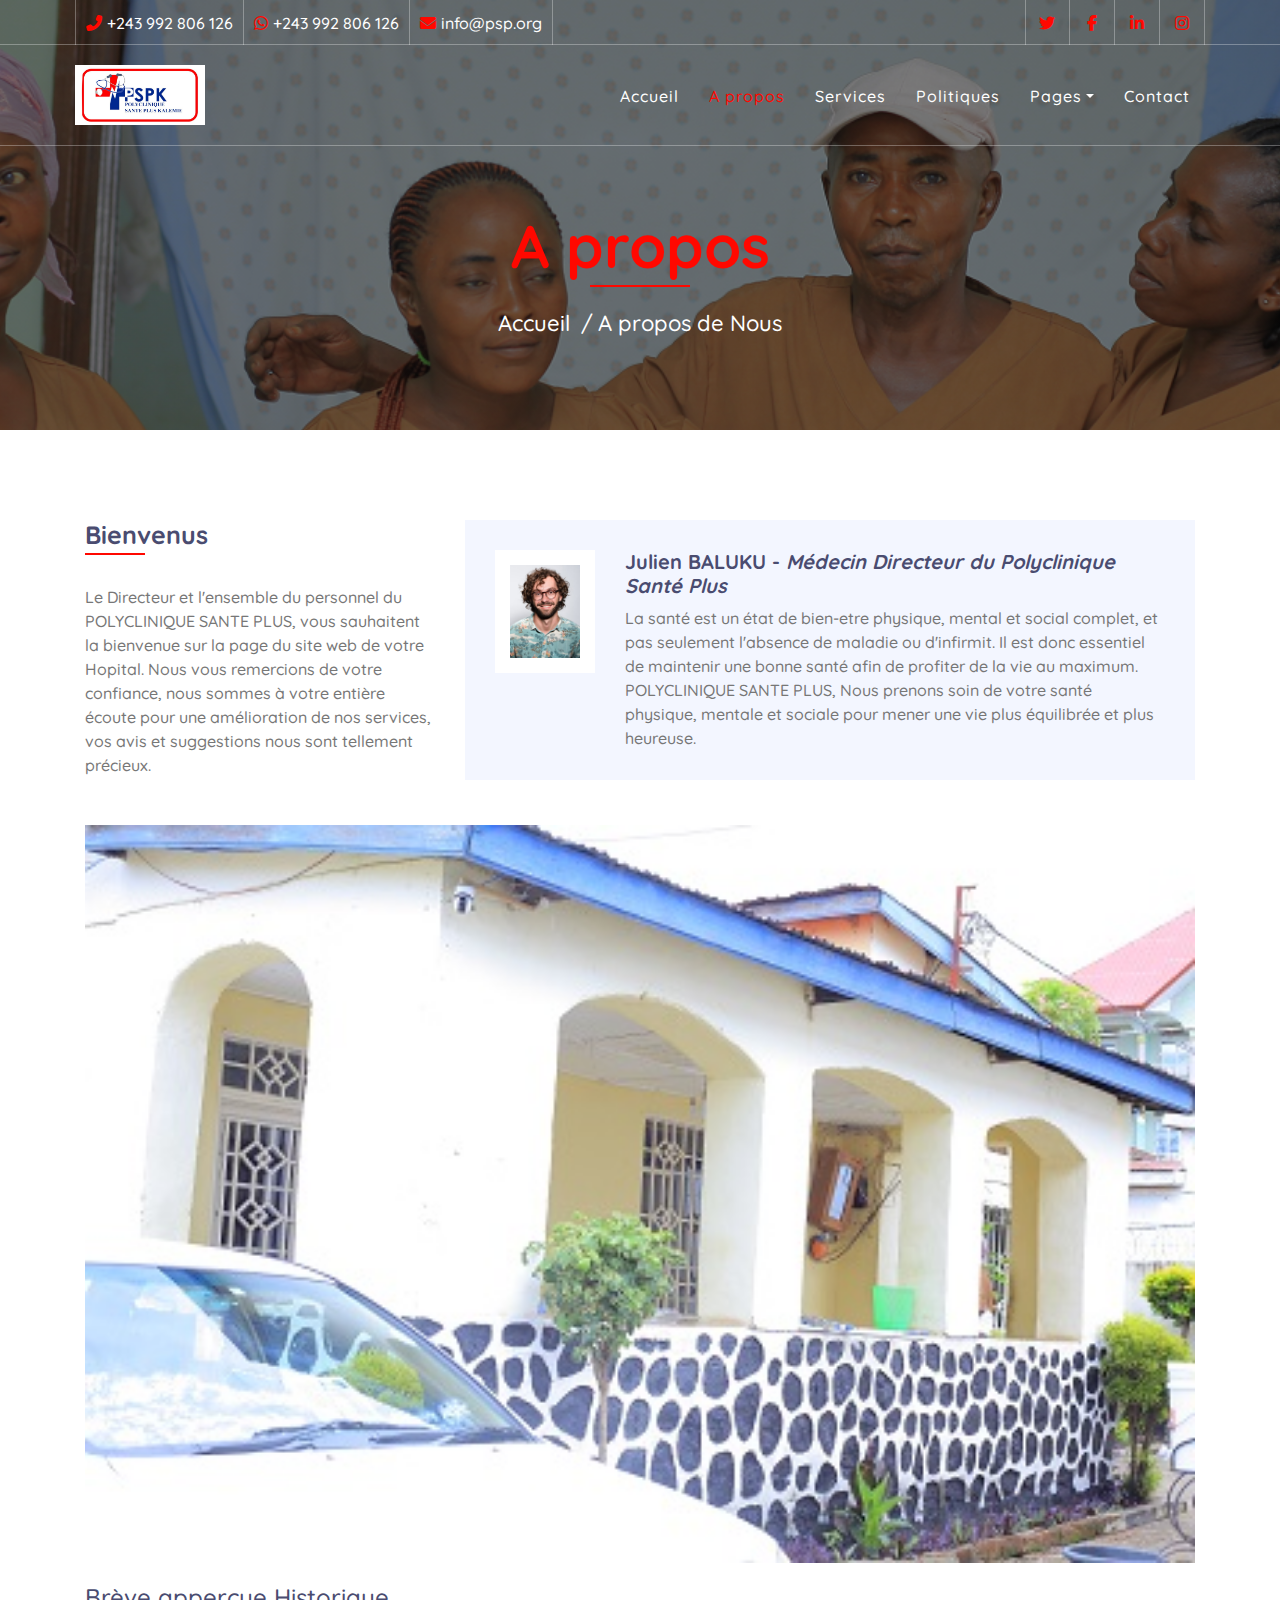
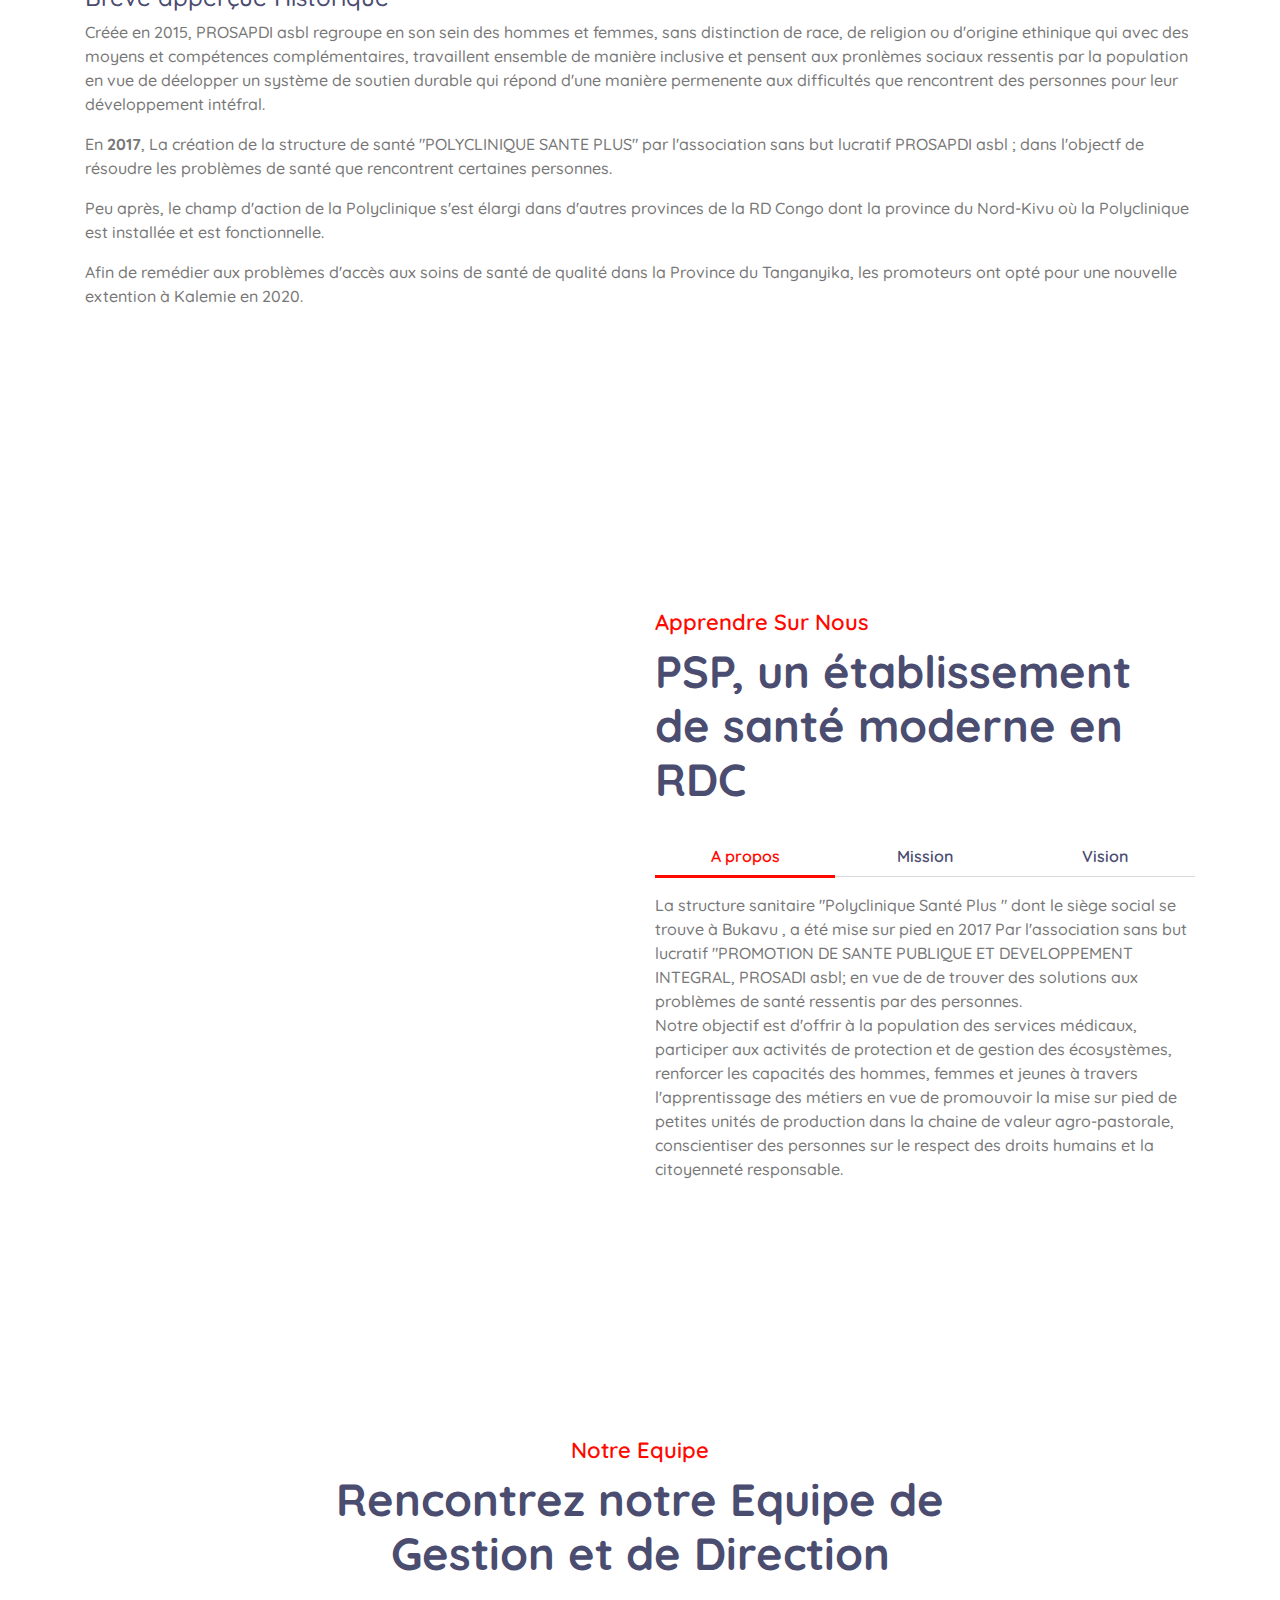
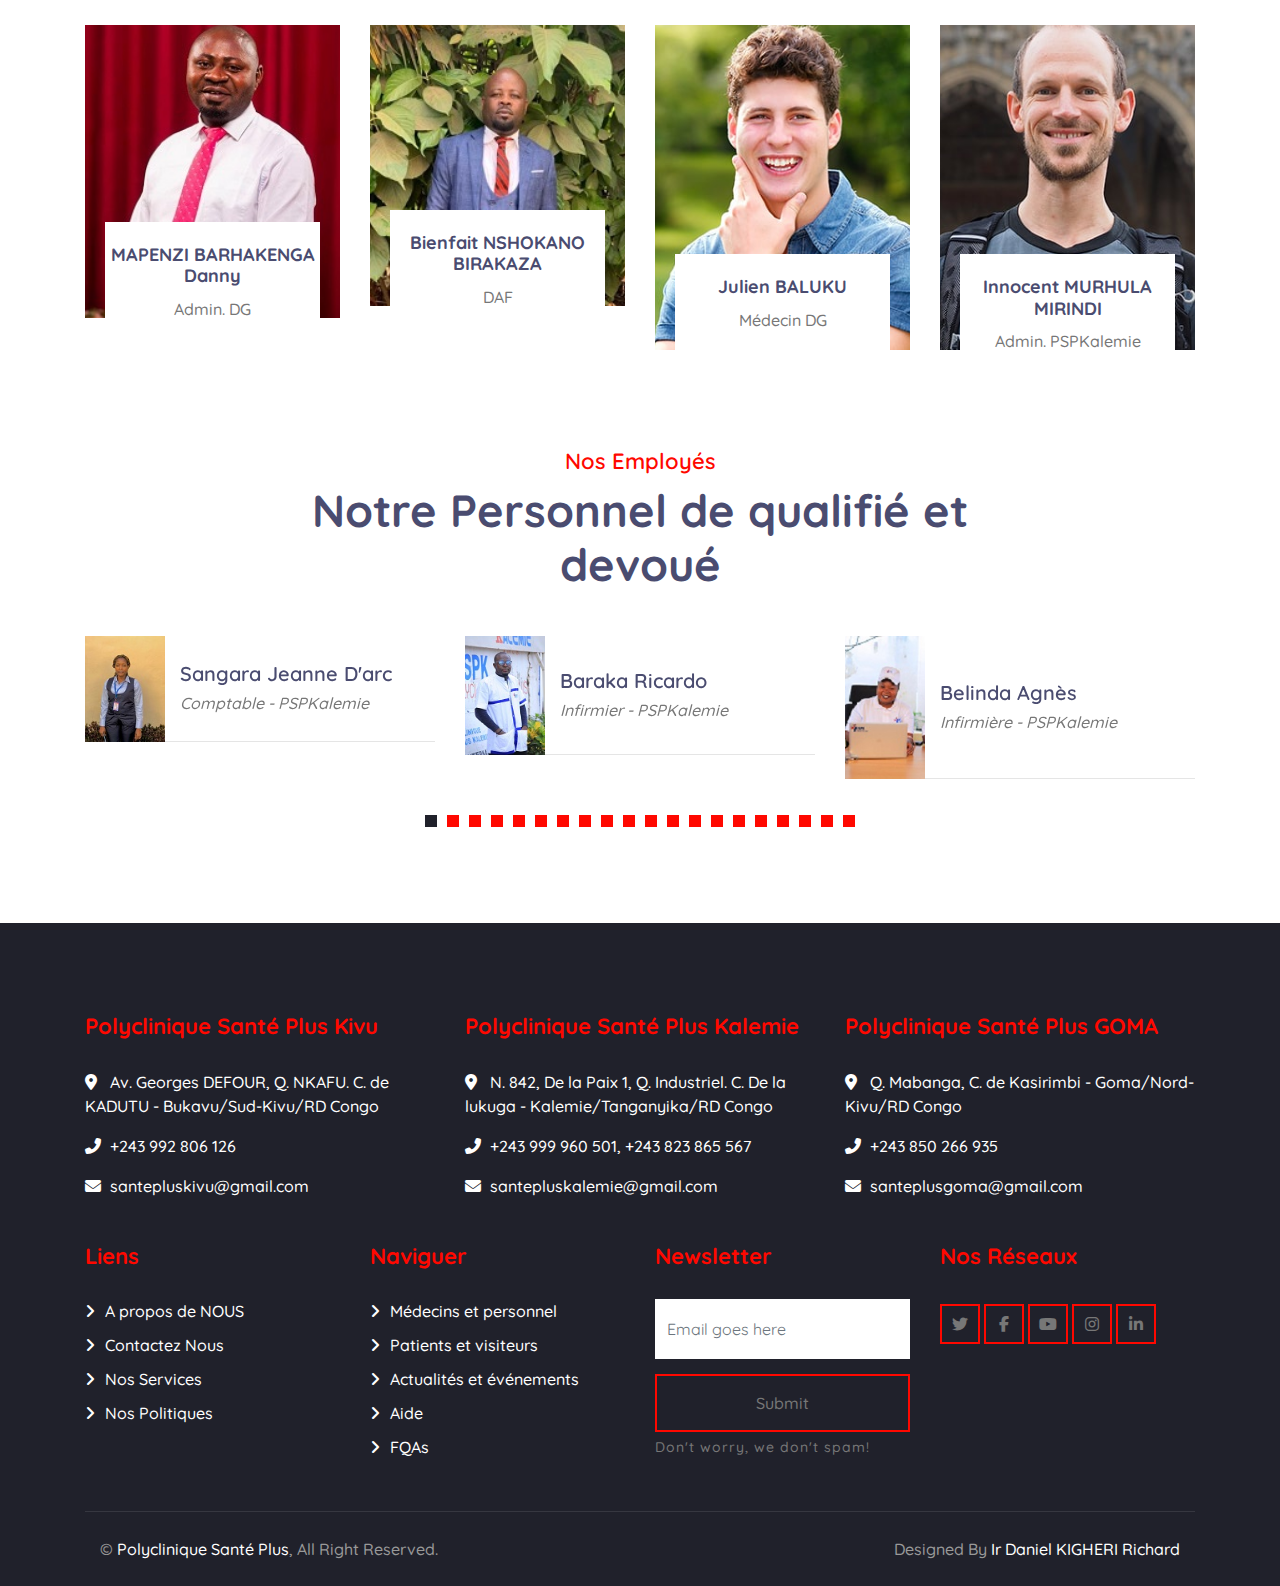
==== about.html @ 29329646 "Add files via upload" ====
<!DOCTYPE html>
<html lang="en">
    <head>
        <meta charset="utf-8">
        <title>Polyclinique Santé Plus</title>
        <meta content="width=device-width, initial-scale=1.0" name="viewport">
        <meta content="Free Website Template" name="keywords">
        <meta content="Free Website Template" name="description">

        <!-- Favicon -->
        <link href="img/logo.jpg" rel="icon">

        <!-- Google Font -->
        <link href="https://fonts.googleapis.com/css2?family=Quicksand:wght@300;400;500;600;700&display=swap" rel="stylesheet">
        
        <!-- CSS Libraries -->
        <link href="https://stackpath.bootstrapcdn.com/bootstrap/4.4.1/css/bootstrap.min.css" rel="stylesheet">
        <link href="https://cdnjs.cloudflare.com/ajax/libs/font-awesome/6.3.0/css/all.min.css" rel="stylesheet">
        <link href="lib/flaticon/font/flaticon.css" rel="stylesheet">
        <link href="lib/animate/animate.min.css" rel="stylesheet">
        <link href="lib/owlcarousel/assets/owl.carousel.min.css" rel="stylesheet">

        <link rel="stylesheet" href="https://unicons.iconscout.com/release/v4.0.0/css/line.css">

        <!-- Template Stylesheet -->
        <link href="css/style.css" rel="stylesheet">
    </head>

    <body>
        <!-- Top Bar Start -->
        <div class="top-bar d-none d-md-block">
            <div class="container-fluid">
                <div class="row">
                    <div class="col-md-8">
                        <div class="top-bar-left">
                            <div class="text">
                                <i class="fa fa-phone-alt"></i>
                                <p>+243 992 806 126</p>
                            </div>
                            <div class="text">
                                <i class="fa-brands fa-whatsapp"></i>
                                <p>+243 992 806 126</p>
                            </div>
                            <div class="text">
                                <i class="fa fa-envelope"></i>
                                <p>info@psp.org</p>
                            </div>
                        </div>
                    </div>
                    <div class="col-md-4">
                        <div class="top-bar-right">
                            <div class="social">
                                <a href=""><i class="fab fa-twitter"></i></a>
                                <a href=""><i class="fab fa-facebook-f"></i></a>
                                <a href=""><i class="fab fa-linkedin-in"></i></a>
                                <a href=""><i class="fab fa-instagram"></i></a>
                            </div>
                        </div>
                    </div>
                </div>
            </div>
        </div>
        <!-- Top Bar End -->

        <!-- Nav Bar Start -->
        <div class="navbar navbar-expand-lg bg-dark navbar-dark">
            <div class="container-fluid">
                <!-- <a href="index.html" class="navbar-brand"><img src="img/logo.jpg" alt="" height="60"> PSP</a> -->
                <a href="index.html" ><img src="img/logo.jpg" alt="" height="60"></a>
                <button type="button" class="navbar-toggler" data-toggle="collapse" data-target="#navbarCollapse">
                    <span class="navbar-toggler-icon"></span>
                </button>

                <div class="collapse navbar-collapse justify-content-between" id="navbarCollapse">
                    <div class="navbar-nav ml-auto">
                        <a href="index.html" class="nav-item nav-link">Accueil</a>
                        <a href="about.html" class="nav-item nav-link active">A propos</a>
                        <a href="service.html" class="nav-item nav-link">Services</a>
                        <a href="politiques.html" class="nav-item nav-link">Politiques</a>
                        <!-- <a href="event.html" class="nav-item nav-link">Events</a>
                        <a href="blog.html" class="nav-item nav-link">Blog</a> -->
                        <div class="nav-item dropdown">
                            <a href="#" class="nav-link dropdown-toggle" data-toggle="dropdown">Pages</a>
                            <div class="dropdown-menu">
                                <a href="rdv.html" class="dropdown-item">Prendre un rendez-vous</a>
                                <a href="gallerie.html" class="dropdown-item">Gallerie</a>
                                <a href="structures.html" class="dropdown-item">Établissements Et Structures Médicales</a>
                                <a href="blog.html" class="dropdown-item">Actualités et Evénements</a>
                                <a href="single.html" class="dropdown-item">Ressources en ligne</a>
                            </div>
                        </div>
                        <a href="contact.html" class="nav-item nav-link">Contact</a>
                    </div>
                </div>
            </div>
        </div>
        <!-- Nav Bar End -->
        
        
        <!-- Page Header Start -->
        <div class="page-header">
            <div class="container">
                <div class="row">
                    <div class="col-12">
                        <h2>A propos</h2>
                    </div>
                    <div class="col-12">
                        <a href="">Accueil</a>
                        <a href="">A propos de Nous</a>
                    </div>
                    
                </div>
            </div>
        </div>
        <!-- Page Header End -->


        <div class="single">
            <div class="container">
                <div class="row">

                    <div class="col-lg-4">
                        <div class="sidebar">
                            <div class="sidebar-widget">
                                <h2 class="widget-title">Bienvenus</h2>
                                <div class="text-widget">
                                    <p>
                                        Le Directeur et l'ensemble du personnel du POLYCLINIQUE SANTE PLUS, vous sauhaitent la bienvenue sur la 
                                        page du site web de votre Hopital. Nous vous remercions de votre confiance, nous sommes à votre entière 
                                        écoute pour une amélioration de nos services, vos avis et suggestions nous sont tellement précieux. 
                                    </p>
                                </div>
                            </div>
                        </div>
                    </div>


                    <div class="col-lg-8">
                        <div class="single-bio">
                            <div class="single-bio-img">
                                <img src="img/team-1.jpg" />
                            </div>
                            <div class="single-bio-text">
                                <h3>Julien BALUKU - <i>Médecin Directeur du Polyclinique Santé Plus</i></h3>
                                <p>
                                    La santé est un état de bien-etre physique, mental et social complet, et pas seulement l'absence de maladie 
                                    ou d'infirmit. Il est donc essentiel de maintenir une bonne santé afin de profiter de la vie au maximum. 
                                    POLYCLINIQUE SANTE PLUS, Nous prenons soin de votre santé physique, mentale et sociale pour mener une 
                                    vie plus équilibrée et plus heureuse.
                                </p>
                            </div>
                        </div>
                    </div>



                    <div class="col-lg-12">
                        <div class="single-content">
                            <img src="img/index/about-1.jpg" />
                            <h4>Brève apperçue Historique</h4>
                            <p>
                                Créée en 2015, PROSAPDI asbl regroupe en son sein des hommes et femmes, sans distinction de race, de 
                                religion ou d'origine ethinique qui avec des moyens et compétences complémentaires, travaillent ensemble de manière
                                inclusive et pensent aux pronlèmes sociaux ressentis par la population en vue de déelopper un système de soutien durable 
                                qui répond d'une manière permenente aux difficultés que rencontrent des personnes pour leur développement intéfral. 
                            </p>
                            <p>
                                En <strong>2017</strong>, La création de la structure de santé "POLYCLINIQUE SANTE PLUS" par l'association sans 
                                but lucratif PROSAPDI asbl ; dans l'objectf de résoudre les problèmes de santé que rencontrent certaines personnes.  
                            </p>
                            <p>
                                Peu après, le champ d'action de la Polyclinique s'est élargi dans d'autres provinces de la RD Congo  dont la 
                                province du Nord-Kivu où la Polyclinique est installée et est fonctionnelle.
                            </p>
                            <p>
                                Afin de remédier aux problèmes d'accès aux soins de santé de qualité dans la Province du Tanganyika, les promoteurs
                                ont opté pour une nouvelle extention à Kalemie en 2020.
                            </p>
                        </div>

                    </div>
                        
                        
                    

                    
                </div>
            </div>
        </div>
        

        <!-- About Start -->
        <div class="about">
            <div class="container">
                <div class="row align-items-center">
                    <div class="col-lg-6">
                        <div class="about-img" data-parallax="scroll" data-image-src="img/index/about.JPG"></div>
                    </div>
                    <div class="col-lg-6">
                        <div class="section-header">
                            <p>Apprendre sur Nous</p>
                            <h2>PSP, un établissement de santé moderne en RDC</h2>
                        </div>
                        <div class="about-tab">
                            <ul class="nav nav-pills nav-justified">
                                <li class="nav-item">
                                    <a class="nav-link active" data-toggle="pill" href="#tab-content-1">A propos</a>
                                </li>
                                <li class="nav-item">
                                    <a class="nav-link" data-toggle="pill" href="#tab-content-2">Mission</a>
                                </li>
                                <li class="nav-item">
                                    <a class="nav-link" data-toggle="pill" href="#tab-content-3">Vision</a>
                                </li>
                            </ul>

                            <div class="tab-content">
                                <div id="tab-content-1" class="container tab-pane active">
                                    La structure sanitaire "Polyclinique Santé Plus " dont le siège social se trouve à Bukavu , a été mise sur pied en 2017 Par 
                                    l'association sans but lucratif "PROMOTION DE SANTE PUBLIQUE ET DEVELOPPEMENT INTEGRAL, PROSADI asbl; 
                                    en vue de de trouver des solutions aux problèmes de santé ressentis par des personnes.
                                    <br>
                                    Notre objectif est d'offrir à la population des services médicaux, participer aux activités de protection et de gestion des écosystèmes, 
                                    renforcer les capacités des hommes, femmes et jeunes à travers l'apprentissage des métiers en vue de 
                                    promouvoir la mise sur pied de petites unités de production dans la chaine de valeur agro-pastorale, 
                                    conscientiser des personnes sur le respect des droits humains et la citoyenneté responsable.
                                </div>
                                <div id="tab-content-2" class="container tab-pane fade">
                                    Notre mission est de fournir des soins de santé de qualité aux patients et à leurs familles, 
                                    tout en fournissant également des services aux communautés dans lesquelles nous opérons.
                                </div>
                                <div id="tab-content-3" class="container tab-pane fade">
                                    Notre vision est de créer un hôpital qui offre des soins de qualité à tous les patients, quelle que soit leur origine sociale, 
                                    avec des médecins et du personnel qui sont formés pour fournir des soins personnalisés et des services de santé de qualité.
                                </div>
                            </div>
                        </div>
                    </div>
                </div>
            </div>
        </div>
        <!-- About End -->
        
        
        <!-- Facts Start -->
        
        <!-- Facts End -->


        <!-- Team Start -->
        <div class="team">
            <div class="container">
                <div class="section-header text-center">
                    <p>Notre Equipe</p>
                    <h2>Rencontrez notre Equipe de Gestion et de Direction</h2>
                </div>
                <div class="row">
                    <div class="col-lg-3 col-md-6">
                        <div class="team-item">
                            <div class="team-img">
                                <img src="img/Personnels/2/Danny.jpg" alt="Team Image">
                            </div>
                            <div class="team-text">
                                <h2>MAPENZI BARHAKENGA Danny</h2>
                                <p>Admin. DG</p>
                                <div class="team-social">
                                    <a href=""><i class="fab fa-twitter"></i></a>
                                    <a href=""><i class="fab fa-facebook-f"></i></a>
                                    <a href=""><i class="fab fa-linkedin-in"></i></a>
                                    <a href=""><i class="fab fa-instagram"></i></a>
                                </div>
                            </div>
                        </div>
                    </div>
                    <div class="col-lg-3 col-md-6">
                        <div class="team-item">
                            <div class="team-img">
                                <img src="img/Personnels/2/Bienfait.jpg" alt="Team Image">
                            </div>
                            <div class="team-text">
                                <h2>Bienfait NSHOKANO BIRAKAZA</h2>
                                <p>DAF</p>
                                <div class="team-social">
                                    <a href=""><i class="fab fa-twitter"></i></a>
                                    <a href=""><i class="fab fa-facebook-f"></i></a>
                                    <a href=""><i class="fab fa-linkedin-in"></i></a>
                                    <a href=""><i class="fab fa-instagram"></i></a>
                                </div>
                            </div>
                        </div>
                    </div>
                    <div class="col-lg-3 col-md-6">
                        <div class="team-item">
                            <div class="team-img">
                                <img src="img/team-3.jpg" alt="Team Image">
                            </div>
                            <div class="team-text">
                                <h2>Julien BALUKU</h2>
                                <p>Médecin DG</p>
                                <div class="team-social">
                                    <a href=""><i class="fab fa-twitter"></i></a>
                                    <a href=""><i class="fab fa-facebook-f"></i></a>
                                    <a href=""><i class="fab fa-linkedin-in"></i></a>
                                    <a href=""><i class="fab fa-instagram"></i></a>
                                </div>
                            </div>
                        </div>
                    </div>
                    <div class="col-lg-3 col-md-6">
                        <div class="team-item">
                            <div class="team-img">
                                <img src="img/team-4.jpg" alt="Team Image">
                            </div>
                            <div class="team-text">
                                <h2>Innocent MURHULA MIRINDI</h2>
                                <p>Admin. PSPKalemie</p>
                                <div class="team-social">
                                    <a href=""><i class="fab fa-twitter"></i></a>
                                    <a href=""><i class="fab fa-facebook-f"></i></a>
                                    <a href=""><i class="fab fa-linkedin-in"></i></a>
                                    <a href=""><i class="fab fa-instagram"></i></a>
                                </div>
                            </div>
                        </div>
                    </div>
                </div>
            </div>
        </div>
        <!-- Team End -->


        <!-- Testimonial Start -->
        <div class="testimonial">
            <div class="container">
                <div class="section-header text-center">
                    <p>Nos employés</p>
                    <h2>Notre Personnel de qualifié et devoué</h2>
                </div>
                <div class="owl-carousel testimonials-carousel">
                    <div class="testimonial-item">
                        <div class="testimonial-profile">
                            <img src="img/Personnels/2/Baraka.jpg" alt="Image">
                            <div class="testimonial-name">
                                <h3>Baraka Ricardo</h3>
                                <p>Infirmier - PSPKalemie</p>
                            </div>
                        </div>
                    </div>
                    <div class="testimonial-item">
                        <div class="testimonial-profile">
                            <img src="img/Personnels/2/Belinda 2.jpg" alt="Image">
                            <div class="testimonial-name">
                                <h3>Belinda Agnès</h3>
                                <p>Infirmière - PSPKalemie</p>
                            </div>
                        </div>
                    </div>
                    <!-- <div class="testimonial-item">
                        <div class="testimonial-profile">
                            <img src="img/Personnels/2/Danny.jpg" alt="Image">
                            <div class="testimonial-name">
                                <h3></h3>
                                <p></p>
                            </div>
                        </div>
                    </div> -->
                    <div class="testimonial-item">
                        <div class="testimonial-profile">
                            <img src="img/Personnels/2/Diane.jpg" alt="Image">
                            <div class="testimonial-name">
                                <h3>Diane Lubusa</h3>
                                <p>INfirmière - PSPKalemie</p>
                            </div>
                        </div>
                    </div>
                    <div class="testimonial-item">
                        <div class="testimonial-profile">
                            <img src="img/Personnels/2/Dr Isaac.jpg" alt="Image">
                            <div class="testimonial-name">
                                <h3>Dr Isaac Yogo</h3>
                                <p>Médecin Dentiste - PSPKalemie</p>
                            </div>
                        </div>
                    </div>
                    <div class="testimonial-item">
                        <div class="testimonial-profile">
                            <img src="img/Personnels/2/Dr Ramazani.jpg" alt="Image">
                            <div class="testimonial-name">
                                <h3>Dr Ramazani Katabe Norbert</h3>
                                <p>Médecin</p>
                            </div>
                        </div>
                    </div>
                    <div class="testimonial-item">
                        <div class="testimonial-profile">
                            <img src="img/Personnels/2/Dr Tuungane.jpg" alt="Image">
                            <div class="testimonial-name">
                                <h3>Dr Tuungane Mabikane Christian</h3>
                                <p>Médecin</p>
                            </div>
                        </div>
                    </div>
                    <div class="testimonial-item">
                        <div class="testimonial-profile">
                            <img src="img/Personnels/2/Furaha.jpg" alt="Image">
                            <div class="testimonial-name">
                                <h3>Furaha Ngabo</h3>
                                <p>Laboratin - PSPKalemie</p>
                            </div>
                        </div>
                    </div>
                    <div class="testimonial-item">
                        <div class="testimonial-profile">
                            <img src="img/Personnels/2/Hervé.jpg" alt="Image">
                            <div class="testimonial-name">
                                <h3>Hervé Muchombo</h3>
                                <p>Infirmier - PSPKalemie</p>
                            </div>
                        </div>
                    </div>
                    <div class="testimonial-item">
                        <div class="testimonial-profile">
                            <img src="img/Personnels/2/Ilunga.jpg" alt="Image">
                            <div class="testimonial-name">
                                <h3>Ilunga wa Ilunga Alain</h3>
                                <p>Infirmier - PSPKalemie</p>
                            </div>
                        </div>
                    </div>
                    <div class="testimonial-item">
                        <div class="testimonial-profile">
                            <img src="img/Personnels/2/Julienne.jpg" alt="Image">
                            <div class="testimonial-name">
                                <h3>Julienne Ngoy</h3>
                                <p>Infirmière - PSPKalemie</p>
                            </div>
                        </div>
                    </div>
                    <div class="testimonial-item">
                        <div class="testimonial-profile">
                            <img src="img/Personnels/2/Kabazo.jpg" alt="Image">
                            <div class="testimonial-name">
                                <h3>Kabazo Mike</h3>
                                <p>Laboratin - PSPKalemie</p>
                            </div>
                        </div>
                    </div>
                    <div class="testimonial-item">
                        <div class="testimonial-profile">
                            <img src="img/Personnels/2/Kanny.jpg" alt="Image">
                            <div class="testimonial-name">
                                <h3>Ir Kanny Kalimba</h3>
                                <p>Technicien - PSPKalemie</p>
                            </div>
                        </div>
                    </div>
                    <div class="testimonial-item">
                        <div class="testimonial-profile">
                            <img src="img/Personnels/2/Kimbu.jpg" alt="Image">
                            <div class="testimonial-name">
                                <h3>Kimbu Sissel</h3>
                                <p>Laboratin - PSPKalemie</p>
                            </div>
                        </div>
                    </div>
                    <div class="testimonial-item">
                        <div class="testimonial-profile">
                            <img src="img/Personnels/2/Kubabueanzi.jpg" alt="Image">
                            <div class="testimonial-name">
                                <h3>Kubaburanzi Rais</h3>
                                <p>Infirmier - PSPKalemie</p>
                            </div>
                        </div>
                    </div>
                    <div class="testimonial-item">
                        <div class="testimonial-profile">
                            <img src="img/Personnels/2/Kyambo.jpg" alt="Image">
                            <div class="testimonial-name">
                                <h3>Kyambo Josephine</h3>
                                <p>Infirmière - PSPKalemie</p>
                            </div>
                        </div>
                    </div>
                    <div class="testimonial-item">
                        <div class="testimonial-profile">
                            <img src="img/Personnels/2/Loriane.jpg" alt="Image">
                            <div class="testimonial-name">
                                <h3>Loriane Jibikilay</h3>
                                <p>Infirmière - PSPKalemie</p>
                            </div>
                        </div>
                    </div>
                    <div class="testimonial-item">
                        <div class="testimonial-profile">
                            <img src="img/Personnels/2/Mireille.jpg" alt="Image">
                            <div class="testimonial-name">
                                <h3>Mireille Ndala</h3>
                                <p>Laboratin - PSPKalemie</p>
                            </div>
                        </div>
                    </div>
                    <div class="testimonial-item">
                        <div class="testimonial-profile">
                            <img src="img/Personnels/2/Mwajuma.jpg" alt="Image">
                            <div class="testimonial-name">
                                <h3>Mwajuma Mwilambwe</h3>
                                <p>Réceptionniste - PSPKalemie</p>
                            </div>
                        </div>
                    </div>
                    <div class="testimonial-item">
                        <div class="testimonial-profile">
                            <img src="img/Personnels/2/Nakiliza.jpg" alt="Image">
                            <div class="testimonial-name">
                                <h3>Nakiliza Rachelle</h3>
                                <p>Caissière - PSPKalemie</p>
                            </div>
                        </div>
                    </div>
                    <div class="testimonial-item">
                        <div class="testimonial-profile">
                            <img src="img/Personnels/2/Sangara.jpg" alt="Image">
                            <div class="testimonial-name">
                                <h3>Sangara Jeanne D'arc</h3>
                                <p>Comptable - PSPKalemie</p>
                            </div>
                        </div>
                    </div>
                </div>
            </div>
        </div>
        <!-- Testimonial End -->


        
        
        <!-- Testimonial Start -->
        <!-- <div class="testimonial">
            <div class="container">
                <div class="section-header text-center">
                    <p>Testimonial</p>
                    <h2>What people are talking about our charity activities</h2>
                </div>
                <div class="owl-carousel testimonials-carousel">
                    <div class="testimonial-item">
                        <div class="testimonial-profile">
                            <img src="img/testimonial-1.jpg" alt="Image">
                            <div class="testimonial-name">
                                <h3>Person Name</h3>
                                <p>Profession</p>
                            </div>
                        </div>
                        <div class="testimonial-text">
                            <p>
                                Lorem ipsum dolor sit amet elit. Phasel preti mi facilis ornare velit non vulputa. Aliqu metus tortor, auctor id gravid vivera quis
                            </p>
                        </div>
                    </div>
                    <div class="testimonial-item">
                        <div class="testimonial-profile">
                            <img src="img/testimonial-2.jpg" alt="Image">
                            <div class="testimonial-name">
                                <h3>Person Name</h3>
                                <p>Profession</p>
                            </div>
                        </div>
                        <div class="testimonial-text">
                            <p>
                                Lorem ipsum dolor sit amet elit. Phasel preti mi facilis ornare velit non vulputa. Aliqu metus tortor, auctor id gravid vivera quis
                            </p>
                        </div>
                    </div>
                    <div class="testimonial-item">
                        <div class="testimonial-profile">
                            <img src="img/testimonial-3.jpg" alt="Image">
                            <div class="testimonial-name">
                                <h3>Person Name</h3>
                                <p>Profession</p>
                            </div>
                        </div>
                        <div class="testimonial-text">
                            <p>
                                Lorem ipsum dolor sit amet elit. Phasel preti mi facilis ornare velit non vulputa. Aliqu metus tortor, auctor id gravid vivera quis
                            </p>
                        </div>
                    </div>
                    <div class="testimonial-item">
                        <div class="testimonial-profile">
                            <img src="img/testimonial-4.jpg" alt="Image">
                            <div class="testimonial-name">
                                <h3>Person Name</h3>
                                <p>Profession</p>
                            </div>
                        </div>
                        <div class="testimonial-text">
                            <p>
                                Lorem ipsum dolor sit amet elit. Phasel preti mi facilis ornare velit non vulputa. Aliqu metus tortor, auctor id gravid vivera quis
                            </p>
                        </div>
                    </div>
                </div>
            </div>
        </div> -->
        <!-- Testimonial End -->


        <!-- Footer Start -->
        <div class="footer">
            <div class="container">
                <div class="row">
                    <div class="col-lg-4 col-md-6">
                        <div class="footer-contact">
                            <h2>Polyclinique Santé Plus Kivu</h2>
                            <p><i class="fa fa-map-marker-alt"></i>Av. Georges DEFOUR, Q. NKAFU. C. de KADUTU - Bukavu/Sud-Kivu/RD Congo</p>
                            <p><i class="fa fa-phone-alt"></i>+243 992 806 126</p>
                            <p><i class="fa fa-envelope"></i>santepluskivu@gmail.com</p>
                        </div>
                    </div>
                    <div class="col-lg-4 col-md-6">
                        <div class="footer-contact">
                            <h2>Polyclinique Santé Plus Kalemie</h2>
                            <p><i class="fa fa-map-marker-alt"></i>N. 842, De la Paix 1, Q. Industriel. C. De la lukuga - Kalemie/Tanganyika/RD Congo</p>
                            <p><i class="fa fa-phone-alt"></i>+243 999 960 501, +243 823 865 567</p>
                            <p><i class="fa fa-envelope"></i>santepluskalemie@gmail.com</p>                           
                        </div>
                    </div>
                    <div class="col-lg-4 col-md-6">
                        <div class="footer-contact">
                            <h2>Polyclinique Santé Plus GOMA</h2>
                            <p><i class="fa fa-map-marker-alt"></i>Q. Mabanga, C. de Kasirimbi - Goma/Nord-Kivu/RD Congo</p>
                            <p><i class="fa fa-phone-alt"></i>+243 850 266 935</p>
                            <p><i class="fa fa-envelope"></i>santeplusgoma@gmail.com</p>
                        </div>
                    </div>
                    
                    <div class="col-lg-3 col-md-6">
                        <div class="footer-link">
                            <h2>Liens</h2>
                            <a href="about.html">A propos de NOUS</a>
                            <a href="contact.html">Contactez Nous</a>
                            <a href="service.html">Nos Services</a>
                            <a href="politiques.html">Nos Politiques</a>
                            
                            
                        </div>
                    </div>
                    <div class="col-lg-3 col-md-6">
                        <div class="footer-link">
                            <h2>Naviguer</h2>
                            <a href="">Médecins et personnel</a>
                            <a href="">Patients et visiteurs</a>
                            <a href="">Actualités et événements</a>
                            <a href="">Aide</a>
                            <a href="">FQAs</a>
                        </div>
                    </div>
                    <div class="col-lg-3 col-md-6">
                        <div class="footer-newsletter">
                            <h2>Newsletter</h2>
                            <form>
                                <input class="form-control" placeholder="Email goes here">
                                <button class="btn btn-custom">Submit</button>
                                <label>Don't worry, we don't spam!</label>
                            </form>
                        </div>
                    </div>
                    <div class="col-lg-3 col-md-6">
                        <div class="footer-contact">
                            <h2>Nos Réseaux</h2>

                            <div class="footer-social">
                                <a class="btn btn-custom" href=""><i class="fab fa-twitter"></i></a>
                                <a class="btn btn-custom" href=""><i class="fab fa-facebook-f"></i></a>
                                <a class="btn btn-custom" href=""><i class="fab fa-youtube"></i></a>
                                <a class="btn btn-custom" href=""><i class="fab fa-instagram"></i></a>
                                <a class="btn btn-custom" href=""><i class="fab fa-linkedin-in"></i></a>
                            </div>
                            
                        </div>
                    </div>
                </div>
            </div>
            <div class="container copyright">
                <div class="row">
                    <div class="col-md-6">
                        <p>&copy; <a href="https://santeplus.org">Polyclinique Santé Plus</a>, All Right Reserved.</p>
                    </div>
                    <div class="col-md-6">
                        <p>Designed By <a href="https://kigherird004.github.io">Ir Daniel KIGHERI Richard</a></p>
                    </div>
                </div>
            </div>
        </div>
        <!-- Footer End -->

        <!-- Back to top button -->
        <a href="#" class="back-to-top"><i class="fa fa-chevron-up"></i></a>
        
        <!-- Pre Loader -->
        <div id="loader" class="show">
            <div class="loader"></div>
        </div>

        <!-- JavaScript Libraries -->
        <script src="https://code.jquery.com/jquery-3.4.1.min.js"></script>
        <script src="https://stackpath.bootstrapcdn.com/bootstrap/4.4.1/js/bootstrap.bundle.min.js"></script>
        <script src="lib/easing/easing.min.js"></script>
        <script src="lib/owlcarousel/owl.carousel.min.js"></script>
        <script src="lib/waypoints/waypoints.min.js"></script>
        <script src="lib/counterup/counterup.min.js"></script>
        <script src="lib/parallax/parallax.min.js"></script>
        
        <!-- Contact Javascript File -->
        <script src="mail/jqBootstrapValidation.min.js"></script>
        <script src="mail/contact.js"></script>

        <!-- Template Javascript -->
        <script src="js/main.js"></script>
    </body>
</html>
---- lib/flaticon/font/flaticon.css ----
/*
  	Flaticon icon font: Flaticon
  	Creation date: 30/09/2020 10:47
  	*/

@font-face {
  font-family: "Flaticon";
  src: url("./Flaticon.eot");
  src: url("./Flaticon.eot?#iefix") format("embedded-opentype"),
       url("./Flaticon.woff2") format("woff2"),
       url("./Flaticon.woff") format("woff"),
       url("./Flaticon.ttf") format("truetype"),
       url("./Flaticon.svg#Flaticon") format("svg");
  font-weight: normal;
  font-style: normal;
}

@media screen and (-webkit-min-device-pixel-ratio:0) {
  @font-face {
    font-family: "Flaticon";
    src: url("./Flaticon.svg#Flaticon") format("svg");
  }
}

[class^="flaticon-"]:before, [class*=" flaticon-"]:before,
[class^="flaticon-"]:after, [class*=" flaticon-"]:after {   
  font-family: Flaticon;
        font-size: 20px;
font-style: normal;
margin-left: 20px;
}

.flaticon-water:before { content: "\f100"; }
.flaticon-healthcare:before { content: "\f101"; }
.flaticon-diet:before { content: "\f102"; }
.flaticon-education:before { content: "\f103"; }
.flaticon-home:before { content: "\f104"; }
.flaticon-charity:before { content: "\f105"; }
.flaticon-social-care:before { content: "\f106"; }
.flaticon-kindness:before { content: "\f107"; }
.flaticon-donation:before { content: "\f108"; }
.flaticon-woman:before { content: "\f109"; }
---- css/style.css ----
/*******************************/
/********* General CSS *********/
/*******************************/
body {
    color: #777777;
    font-weight: 500;
    background: #ffffff;
    font-family: 'Quicksand', sans-serif;

}

h1,
h2, 
h3, 
h4,
h5, 
h6 {
    color: #4a4c70;
}

a {
    color: #4a4c70;
    transition: .3s;
}

a:hover,
a:active,
a:focus {
    color: #FF0800;
    outline: none;
    text-decoration: none;
}

.btn.btn-custom {
    padding: 12px 20px;
    text-align: center; 
   font-size: 16px;
    font-weight: 500;
    color: #777777;
    border-radius: 0;
    border: 2px solid #FF0800;
    box-shadow: inset 0 0 0 0 #FF0800;
    transition: ease-out 0.3s;
    -webkit-transition: ease-out 0.3s;
    -moz-transition: ease-out 0.3s;
}

.btn.btn-custom:hover {
    color: #20212B;
    box-shadow: inset 0 0 0 30px #FF0800;
}

.btn:focus,
.form-control:focus {
    box-shadow: none;
}

.container-fluid {
    max-width: 1366px;
}

[class^="flaticon-"]:before, [class*=" flaticon-"]:before,
[class^="flaticon-"]:after, [class*=" flaticon-"]:after {   
    font-size: inherit;
    margin-left: 0;
}


/**********************************/
/****** Loader & Back to Top ******/
/**********************************/
#loader {
    position: fixed;
    top: 0;
    right: 0;
    bottom: 0;
    left: 0;
    display: flex;
    align-items: center;
    justify-content: center;
    background: #ffffff;
    opacity: 0;
    visibility: hidden;
    -webkit-transition: opacity .3s ease-out, visibility 0s linear .3s;
    -o-transition: opacity .3s ease-out, visibility 0s linear .3s;
    transition: opacity .3s ease-out, visibility 0s linear .3s;
    z-index: 999;
}

#loader.show {
    -webkit-transition: opacity .6s ease-out, visibility 0s linear 0s;
    -o-transition: opacity .6s ease-out, visibility 0s linear 0s;
    transition: opacity .6s ease-out, visibility 0s linear 0s;
    visibility: visible;
    opacity: 1;
}

#loader .loader {
    position: relative;
    width: 45px;
    height: 45px;
    border: 5px solid #dddddd;
    border-top: 5px solid #FF0800;
    border-radius: 50%;
    -webkit-animation: spin 2s linear infinite;
    animation: spin 2s linear infinite;
}

@-webkit-keyframes spin {
    0% { -webkit-transform: rotate(0deg); }
    100% { -webkit-transform: rotate(360deg); }
}

@keyframes spin {
    0% { transform: rotate(0deg); }
    100% { transform: rotate(360deg); }
}

.back-to-top {
    position: fixed;
    display: none;
    background: #FF0800;
    width: 44px;
    height: 44px;
    text-align: center;
    line-height: 1;
    font-size: 22px;
    right: 15px;
    bottom: 15px;
    transition: background 0.5s;
    z-index: 9;
}

.back-to-top i {
    color: #4a4c70;
    padding-top: 10px;
}

.back-to-top:hover {
    background: #4a4c70;
}

.back-to-top:hover i {
    color: #FF0800;
}


/**********************************/
/********** Top Bar CSS ***********/
/**********************************/
.top-bar {
    position: absolute;
    height: 45px;
    width: 100%;
    top: 0;
    left: 0;
    z-index: 3;
    border-bottom: 1px solid rgba(255, 255, 255, .3);
}

.top-bar .top-bar-left {
    display: flex;
    align-items: center;
    justify-content: flex-start;
}

.top-bar .top-bar-right {
    display: flex;
    align-items: center;
    justify-content: flex-end;
}

.top-bar .text {
    display: flex;
    align-items: center;
    justify-content: center;
    flex-direction: row;
    height: 45px;
    padding: 0 10px;
    text-align: center;
    border-left: 1px solid rgba(255, 255, 255, .3);
}

.top-bar .text:last-child {
    border-right: 1px solid rgba(255, 255, 255, .3);
}

.top-bar .text i {
    font-size: 16px;
    color: #FF0800;
    margin-right: 5px;
}

.top-bar .text p {
    color: #ffffff;
    font-size: 16px;
    font-weight: 500;
    margin: 0;
}

.top-bar .social {
    display: flex;
    height: 45px;
    font-size: 0;
    justify-content: flex-end;
}

.top-bar .social a {
    display: flex;
    align-items: center;
    justify-content: center;
    width: 45px;
    height: 100%;
    font-size: 16px;
    color: #FF0800;
    border-right: 1px solid rgba(255, 255, 255, .3);
}

.top-bar .social a:first-child {
    border-left: 1px solid rgba(255, 255, 255, .3);
}

.top-bar .social a:hover {
    color: #ffffff;
    background: #FF0800;
}

@media (min-width: 992px) {
    .top-bar {
        padding: 0 60px;
    }
}


/**********************************/
/*********** Nav Bar CSS **********/
/**********************************/
.navbar {
    position: relative;
    transition: .5s;
    z-index: 999;
}

.navbar.nav-sticky {
    position: fixed;
    top: 0;
    width: 100%;
    box-shadow: 0 2px 5px rgba(0, 0, 0, .3);
    transition: .5s;
}

.navbar .navbar-brand {
    margin: 0;
    color: #ffffff;
    font-size: 45px;
    line-height: 0px;
    font-weight: 700;
    letter-spacing: 5px;
    text-transform: uppercase;
}

.navbar .navbar-brand img {
    max-width: 100%;
    max-height: 40px;
}

.navbar-dark .navbar-nav .nav-link,
.navbar-dark .navbar-nav .nav-link:focus,
.navbar-dark .navbar-nav .nav-link:hover,
.navbar-dark .navbar-nav .nav-link.active {
    padding: 10px 15px 8px 15px;
    color: #ffffff;
}

.navbar-dark .navbar-nav .nav-link:hover,
.navbar-dark .navbar-nav .nav-link.active {
    color: #FF0800;
    transition: none;
}

.navbar .dropdown-menu {
    margin-top: 0;
    border: 0;
    border-radius: 0;
    background: #f8f9fa;
}

@media (min-width: 992px) {
    .navbar {
        position: absolute;
        width: 100%;
        top: 45px;
        padding: 20px 60px;
        background: transparent !important;
        border-bottom: 1px solid rgba(255, 255, 255, .3);
        z-index: 9;
    }
    
    .navbar.nav-sticky {
        padding: 10px 60px;
        background: #20212B !important;
        border-bottom: none;
    }
    
    .page .navbar {
        background: #20212B !important;
    }
    
    .navbar a.nav-link {
        padding: 8px 15px;
        font-size: 16px;
        letter-spacing: 1px;
    }
}

@media (max-width: 991.98px) {   
    .navbar {
        padding: 15px;
        background: #20212B !important;
    }
    
    .navbar a.nav-link {
        padding: 5px;
    }
    
    .navbar .dropdown-menu {
        box-shadow: none;
    }
}


/*******************************/
/********** Hero CSS ***********/
/*******************************/
.carousel {
    position: relative;
    width: 100%;
    min-height: 300px;
    background: #ffffff;
    margin-bottom: 45px;
}

.carousel .container-fluid {
    padding: 0;
}

.carousel .carousel-item {
    position: relative;
    width: 100%;
    min-height: 300px;
    display: flex;
    align-items: center;
    justify-content: center;
    flex-direction: column;
}

.carousel .carousel-img {
    position: relative;
    width: 100%;
    height: 100%;
    min-height: 300px;
    text-align: right;
    overflow: hidden;
}

.carousel .carousel-img::after {
    position: absolute;
    content: "";
    top: 0;
    right: 0;
    bottom: 0;
    left: 0;
    background: rgba(0, 0, 0, .5);
    z-index: 1;
}

.carousel .carousel-img img {
    width: 100%;
    height: 100%;
    object-fit: cover;
}

.carousel .carousel-text {
    position: absolute;
    max-width: 700px;
    display: flex;
    align-items: center;
    justify-content: center;
    flex-direction: column;
    z-index: 2;
}

.carousel .carousel-text h1 {
    text-align: center;
    color: #ffffff;
    font-size: 60px;
    font-weight: 700;
    margin-bottom: 20px;
}

.carousel .carousel-text p {
    color: #ffffff;
    text-align: center;
    font-size: 20px;
    margin-bottom: 25px;
}

.carousel .carousel-btn .btn.btn-custom {
    color: #ffffff;
}

.carousel .carousel-btn .btn.btn-custom:hover {
    color: #20212B;
}

.carousel .carousel-btn .btn:first-child {
    margin-right: 15px;
}

.carousel .owl-nav {
    position: absolute;
    width: 100%;
    height: 60px;
    top: calc(50% - 30px);
    left: 0;
    display: flex;
    justify-content: space-between;
    z-index: 9;
}

.carousel .owl-nav .owl-prev,
.carousel .owl-nav .owl-next {
    width: 60px;
    height: 60px;
    display: flex;
    align-items: center;
    justify-content: center;
    color: #FF0800;
    background: rgba(256, 256, 256, .2);
    font-size: 22px;
    transition: .3s;
}

.carousel .owl-nav .owl-prev:hover,
.carousel .owl-nav .owl-next:hover {
    color: #ffffff;
    background: #FF0800;
}

.carousel .owl-nav .owl-prev {
    margin-right: 2px;
}

.carousel .animated {
    -webkit-animation-duration: 1s;
    animation-duration: 1s;
}

#videoModal .modal-dialog {
    position: relative;
    max-width: 800px;
    margin: 60px auto 0 auto;
}

#videoModal .modal-body {
    position: relative;
    padding: 0px;
}

#videoModal .close {
    position: absolute;
    width: 30px;
    height: 30px;
    right: 0px;
    top: -30px;
    z-index: 999;
    font-size: 30px;
    font-weight: normal;
    color: #ffffff;
    background: #000000;
    opacity: 1;
}

@media (max-width: 991.98px) {
    .carousel .carousel-text h1 {
        font-size: 35px;
    }
    
    .carousel .carousel-text p {
        font-size: 16px;
    }
    
    .carousel .carousel-text .btn {
        padding: 12px 30px;
        font-size: 15px;
        letter-spacing: 0;
    }
}

@media (max-width: 767.98px) {
    .carousel .carousel-text h1 {
        font-size: 30px;
    }
    
    .carousel .carousel-text .btn {
        padding: 10px 25px;
        font-size: 15px;
        letter-spacing: 0;
    }
}

@media (max-width: 575.98px) {
    .carousel .carousel-text h1 {
        font-size: 25px;
    }
    
    .carousel .carousel-text .btn {
        padding: 8px 20px;
        font-size: 14px;
        letter-spacing: 0;
    }
}


/*******************************/
/******* Page Header CSS *******/
/*******************************/
.page-header {
    position: relative;
    margin-bottom: 45px;
    padding: 210px 0 90px 0;
    text-align: center;
    background: linear-gradient(rgba(0, 0, 0, .5), rgba(0, 0, 0, .5)), url(../img/index/Essaiee.png);
    background-attachment: fixed;
    background-position: center;
    background-repeat: no-repeat;
    background-size: cover;
}

.page-header h2 {
    position: relative;
    color: #FF0800;
    font-size: 60px;
    font-weight: 700;
    margin-bottom: 20px;
    padding-bottom: 5px;
}

.page-header h2::after {
    position: absolute;
    content: "";
    width: 100px;
    height: 2px;
    left: calc(50% - 50px);
    bottom: 0;
    background: #FF0800;
}

.page-header a {
    position: relative;
    padding: 0 12px;
    font-size: 22px;
    color: #ffffff;
}

.page-header a:hover {
    color: #FF0800;
}

.page-header a::after {
    position: absolute;
    content: "/";
    width: 8px;
    height: 8px;
    top: -2px;
    right: -7px;
    text-align: center;
    color: #ffffff;
}

.page-header a:last-child::after {
    display: none;
}

@media (max-width: 991.98px) {
    .page-header {
        padding: 60px 0;
    }
    
    .page-header h2 {
        font-size: 45px;
    }
    
    .page-header a {
        font-size: 20px;
    }
}

@media (max-width: 767.98px) {
    .page-header {
        padding: 45px 0;
    }
    
    .page-header h2 {
        font-size: 35px;
    }
    
    .page-header a {
        font-size: 18px;
    }
}


/*******************************/
/******* Section Header ********/
/*******************************/
.section-header {
    position: relative;
    width: 100%;
    max-width: 700px;
    margin: 0 auto 45px auto;
}

.section-header p {
    margin-bottom: 5px;
    position: relative;
    font-size: 22px;
    font-weight: 600;
    text-transform: capitalize;
    color: #FF0800;
}

.section-header h2 {
    margin: 0;
    font-size: 45px;
    font-weight: 700;
}

@media (max-width: 991.98px) {
    .section-header h2 {
        font-size: 45px;
    }
}

@media (max-width: 767.98px) {
    .section-header h2 {
        font-size: 40px;
    }
}

@media (max-width: 575.98px) {
    .section-header h2 {
        font-size: 35px;
    }
}


/*******************************/
/********** About CSS **********/
/*******************************/
.about {
    position: relative;
    width: 100%;
    padding: 45px 0;
}

.about .section-header {
    margin-bottom: 30px;
    margin-left: 0;
}

.about .about-img {
    width: 100%;
    height: 100vh;
}

.about .about-tab {
    width: 100%;
}

.about .about-tab .nav.nav-pills .nav-link {
    padding: 8px;
    font-weight: 600;
    background: none;
    border-radius: 0;
    border-bottom: 1px solid rgba(0, 0, 0, .15);
    transition: none;
}

.about .about-tab .nav.nav-pills .nav-link:hover,
.about .about-tab .nav.nav-pills .nav-link.active {
    color: #FF0800;
    padding-bottom: 7px;
    border-bottom: 3px solid #FF0800;
}

.about .about-tab .tab-content {
    padding: 15px 0 0 0;
    background: transparent;
}

.about .about-tab .tab-content .container {
    padding: 0;
}

@media (max-width: 991.98px) {
    .about .section-header {
        margin-top: 30px;
    }
}


/*******************************/
/********* Service CSS *********/
/*******************************/
.service {
    position: relative;
    width: 100%;
    padding: 45px 0 15px 0;
}

.service .service-item {
    position: relative;
    width: 100%;
    display: flex;
    justify-content: space-between;
    margin-bottom: 45px;
    transition: .3s;
}

.service .service-icon {
    position: relative;
    width: 60px;
}

.service .service-icon i {
    position: relative;
    display: block;
    color: #FF0800;
    font-size: 60px;
    line-height: 60px;
    margin-top: 5px;
}

.service .service-text {
    position: relative;
    margin-left: 20px;
    padding-left: 20px;
}

.service .service-text::before {
    position: absolute;
    content: "";
    width: 1px;
    height: calc(100% - 10px);
    top: 5px;
    left: 0;
    background: rgba(0, 0, 0, .1);
}

.service .service-text::after {
    position: absolute;
    content: "";
    width: 3px;
    height: 40px;
    top: calc(50% - 20px);
    left: -1px;
    background: #FF0800;
}

.service .service-text h3 {
    margin-bottom: 10px;
    font-size: 22px;
    font-weight: 700;
    letter-spacing: 1px;
}

.service .service-text p {
    margin: 0;
}


/*******************************/
/********* Donate CSS **********/
/*******************************/
.donate {
    position: relative;
    width: 100%;
    margin: 45px 0;
    background: rgba(0, 0, 0, .5);
}

.donate .donate-content {
    padding: 45px 0 15px 0;
}

.container .donate {
    margin: 90px 0;
}

.container .donate .donate-content {
    padding: 45px 30px 15px 30px;
}

.donate .donate-content .section-header {
    margin-bottom: 30px;
}

.donate .donate-content .section-header h2 {
    color: #ffffff;
}

.donate .donate-text p {
    color: #ffffff;
    font-size: 18px;
}

.donate .donate-form {
    padding: 90px 30px;
    background: #FF0800;
}

.donate .donate-form .control-group {
    margin-bottom: 15px;
}

.donate .donate-form .form-control {
    height: 60px;
    color: #ffffff;
    padding: 0 15px;
    border-radius: 0;
    border: 1px solid #ffffff;
    background: transparent;
}

.donate .donate-form .form-control::placeholder {
    color: #ffffff;
    opacity: 1;
}

.donate .donate-form .form-control:-ms-input-placeholder,
.donate .donate-form .form-control::-ms-input-placeholder {
    color: #ffffff;
}

.donate .donate-form .btn-group {
    display: flex;
    justify-content: space-between;
    margin-bottom: 15px;
}

.donate .donate-form .btn.btn-custom {
    padding: 15px 0;
    width: 100%;
    height: 60px;
    color: #ffffff;
    border: 1px solid #ffffff;
    box-shadow: inset 0 0 0 0 #ffffff;
}

.donate .donate-form .btn.btn-custom:hover,
.donate .donate-form .btn.btn-custom.active {
    color: #FF0800;
    border: 1px solid #ffffff;
    box-shadow: inset 0 0 0 30px #ffffff;
}



/*******************************/
/********** Causes CSS *********/
/*******************************/
.causes {
    position: relative;
    width: 100%;
    padding: 45px 0;
}

.causes .causes-carousel {
    width: calc(100% + 30px);
    margin-left: -15px;
    margin-right: -15px;
}

.causes .causes-item {
    margin: 0 15px;
    overflow: hidden;
    background: #f3f6ff;
}

.causes .causes-img {
    overflow: hidden;
}

.causes .causes-img img {
    width: 100%;
    transition: .3s;
}

.causes .causes-item:hover img {
    transform: scale(1.1);
}


.causes .causes-progress {
    width: 100%;
    margin-top: 32px;
    padding: 30px 30px 20px 30px;
}

.causes .progress {
    height: 10px;
    border-radius: 0;
    background: #dddddd;
    overflow: visible;
}

.causes .progress .progress-bar {
    position: relative;
    width: 0px;
    background: #FF0800;
    overflow: visible;
    transition: 2s;
}

.causes .progress-bar span {
    position: absolute;
    top: -32px;
    right: 0;
    height: 23px;
    display: inline-block;
    padding: 2px 6px;
    background: #FF0800;
    color: #20212B;
}

.causes .progress-bar span::after {
    position: absolute;
    content: "";
    width: 0;
    height: 0;
    top: 23px;
    left: calc(50% - 6px);
    border: 6px solid;
    border-color: #FF0800 transparent transparent transparent;
}

.causes .progress-text {
    margin-top: 5px;
    display: flex;
    justify-content: space-between;
}

.causes .progress-text p {
    margin: 0;
}

.causes .causes-text {
    padding: 0 30px;
}

.causes .causes-text h3 {
    font-size: 22px;
    font-weight: 700;
}

.causes .causes-text p {
    margin: 0;
}

.causes .causes-btn {
    margin-top: 25px;
    display: flex;
    justify-content: space-between;
}

.causes .causes-btn .btn {
    padding: 10px 0;
    width: 50%;
}

.causes .causes-btn .btn:last-child {
    color: #20212B;
    background: #FF0800;
}

.causes .causes-btn .btn:last-child:hover {
    color: #ffffff;
}



/*******************************/
/********** Facts CSS **********/
/*******************************/
.facts {
    position: relative;
    width: 100%;
    min-height: 400px;
    margin: 45px 0;
    display: flex;
    align-items: center;
    background: rgba(0, 0, 0, .5);
}

.facts .facts-item {
    display: flex;
    flex-direction: row;
    margin: 25px 0;
}

.facts .facts-item i {
    margin-top: 10px;
    font-size: 60px;
    line-height: 60px;
    color: #FF0800;
}

.facts .facts-text {
    padding-left: 20px;
}

.facts .facts-text h3 {
    position: relative;
    display: inline-block;
    color: #ffffff;
    font-size: 45px;
    font-weight: 700;
}

.facts .facts-text h3::after {
    position: absolute;
    top: 0px;
    color: #ffffff;
    font-size: 25px;
    font-family: "Font Awesome 5 Free";
    font-weight: 900;
}

.facts .facts-text h3.facts-plus::after {
    content: "\f067";
    right: -25px;
}

.facts .facts-text h3.facts-dollar::after {
    content: "\f155";
    right: -18px;
}

.facts .facts-text p {
    color: #ffffff;
    font-size: 22px;
    font-weight: 600;
    margin: 0;
}


/*******************************/
/*********** Team CSS **********/
/*******************************/
.team {
    position: relative;
    width: 100%;
    padding: 45px 0 15px 0;
}

.team .team-item {
    position: relative;
    margin-bottom: 35px;
}

.team .team-img {
    position: relative;
    overflow: hidden;
}

.team .team-img img {
    width: 100%;
    transform: scale(1.1);
    margin-bottom: -15px;
    transition: .3s;
}

.team .team-item:hover img {
    margin: -15px 0 0 0;
}

.team .team-text {
    position: absolute;
    width: calc(100% - 40px);
    height: 96px;
    bottom: 0;
    left: 20px;
    padding: 22px 0;
    text-align: center;
    background: #ffffff;
    transition: .3s;
    overflow: hidden;
}

.team .team-text h2 {
    font-size: 18px;
    font-weight: 700;
    margin-bottom: 10px;
}

.team .team-text p {
    margin-bottom: 20px;
}

.team .team-social {
    position: relative;
    font-size: 0;
}

.team .team-social a {
    display: inline-block;
    width: 35px;
    height: 35px;
    margin: 0 3px;
    padding: 5px 0;
    text-align: center;
    font-size: 14px;
    color: #4a4c70;
    border: 2px solid #FF0800;
    transition: .3s;
}

.team .team-social a:hover {
    color: #20212B;
    background: #FF0800;
}

.team .team-item:hover .team-text {
    height: 160px;
}


/*******************************/
/******* Testimonial CSS *******/
/*******************************/
.testimonial {
    position: relative;
    width: 100%;
    padding: 45px 0;
}

.testimonial .testimonials-carousel {
    position: relative;
    width: calc(100% + 30px);
    margin: 0 -15px;
}

.testimonial .testimonial-item {
    position: relative;
    width: 100%;
    padding: 0 15px;
    display: flex;
    flex-direction: column;
    overflow: hidden;
}

.testimonial .testimonial-profile {
    display: flex;
    align-items: center;
    margin-bottom: 15px;
    border-bottom: 1px solid rgba(0, 0, 0, .1);
}

.testimonial .testimonial-profile img {
    width: 80px;
    margin-bottom: -1px;
}

.testimonial .testimonial-name {
    padding-left: 15px;
    width: calc(100% - 95px);
}

.testimonial .testimonial-name h3 {
    font-size: 20px;
    font-weight: 600;
    margin-bottom: 5px;
}

.testimonial .testimonial-name p {
    margin: 0;
    font-style: italic;
}

.testimonial .testimonial-text p {
    margin: 0;
}

.testimonial .owl-dots {
    margin-top: 15px;
    text-align: center;
}

.testimonial .owl-dot {
    display: inline-block;
    margin: 0 5px;
    width: 12px;
    height: 12px;
    border-radius: 0;
    background: #FF0800;
}

.testimonial .owl-dot.active {
    background: #20212B;
}


/*******************************/
/******** Gallery CSS ********/
/*******************************/
.wrapper{
    /* background: red; */
    margin: 100px auto;
    max-width: 1100px;
}

.wrapper nav{
    display: flex;
    justify-content: center;
}

nav .items{
    display: flex;
    max-width: 720px;
    width: 100%;
    justify-content: space-between;
    /* background: blue; */
}

nav .items .item{
    padding: 7px 25px;
    font-size: 18px;
    font-weight: 500;
    color: #FF0800;
    border: 2px solid #FF0800;
    border-radius: 50px;
    cursor: pointer;
    transition: all 0.3s ease;
}

nav .items .active,
nav .items .item:hover{
    color: #fff;
    background: #FF0800;
}

.gallery{
    display: flex;
    flex-wrap: wrap;
    margin-top: 30px;
}

.gallery .image{
    padding: 7px;
    width: calc(100% / 4);
}

.gallery .image.hide{
    display: none;
}

.gallery .image.show{
    /* display: block; */
    animation: animate 0.4s ease;
}

@keyframes animate{
    0%{
        transform: scale(0.5);
    }

    100%{
        transform: scale(1);
    }
}

.gallery .image span{
    display: flex;
    width: 100%;
    overflow: hidden;
}

.gallery .image img{
    width: 100%;
    vertical-align: middle;
    transition: all 0.1s ease;
}

.gallery .image:hover img{
    transform: scale(1.1);
}

.preview-box{
    position: fixed;
    top: 55%;
    left: 50%;
    transform: translate(-50%, -50%) scale(0.9);
    background: #fff;
    max-width: 700px;
    width: 100%;
    z-index: 5;
    opacity: 0;
    pointer-events: none;
    border-radius: 3px;
    padding: 0 5px 5px 5px;
    box-shadow: 0px 0px 15px rgba(0, 0, 0, 0.2);
}

.preview-box.show{
    opacity: 1;
    pointer-events: auto;
    transform: translate(-50%, -50%) scale(1);
    transition: all 0.3s ease;
}

.preview-box .details{
    display: flex;
    align-items: center;
    padding: 13px 15px 13px 10px;
    justify-content: space-between;
}

.preview-box .details .title{
    display: flex;
    font-size: 18px;
    font-weight: 400;
}

.details .title p{
    margin-left: 5px;
    font-weight: 500;
}

.details .icon{
    color: #FF0800;
    font-size: 20px;
    cursor: pointer;
    /* background: red; */
}

.preview-box .image-box{
    display: flex;
    width: 100%;
}

.image-box img{
    width: 100%;
    border-radius: 0 0 3px 3px;
}

.shadow{
    position: fixed;
    top: 0;
    left: 0;
    height: 100%;
    width: 100%;
    z-index: 2;
    display: none;
    background: rgba(0, 0, 0, 0.4);
}

.shadow.show{
    display: block;
}

@media(max-width: 1000px){
    .gallery .image{
        width: calc(100% / 3);
    }
}

@media(max-width: 800px){
    .gallery .image{
        width: calc(100% / 2);
    }
}

@media(max-width: 700px){
    nav .items{
        max-width: 600px;
    }

    nav .items .item{
        padding: 7px 15px;
    }
}

@media(max-width: 600px){
    nav .items{
        flex-wrap: wrap;
        justify-content: center;
    }

    nav .items .item{
        margin: 5px;
    }

    .gallery .image{
        width: 100%;
    }
}



/*******************************/
/******** Volunteer CSS ********/
/*******************************/
.volunteer {
    position: relative;
    width: 100%;
    margin: 45px 0;
    background: rgba(0, 0, 0, .5);
}

.volunteer .volunteer-content {
    padding: 30px 0 45px 0;
}

.container .volunteer {
    margin: 90px 0;
}

.container .volunteer .volunteer-content {
    padding: 45px 30px 15px 30px;
}

.volunteer .volunteer-content .section-header {
    margin-bottom: 30px;
}

.volunteer .volunteer-content .section-header h2 {
    color: #ffffff;
}

.volunteer .volunteer-text p {
    color: #ffffff;
    font-size: 18px;
}

.volunteer .volunteer-form {
    padding: 90px 30px;
    background: #FF0800;
}

.volunteer .volunteer-form .control-group {
    margin-bottom: 15px;
}

.volunteer .volunteer-form .form-control {
    height: 60px;
    color: #ffffff;
    padding: 0 15px;
    border-radius: 0;
    border: 1px solid #ffffff;
    background: transparent;
}

.volunteer .volunteer-form textarea.form-control {
    height: 120px;
    padding: 15px;
}

.volunteer .volunteer-form .form-control::placeholder {
    color: #ffffff;
    opacity: 1;
}

.volunteer .volunteer-form .form-control:-ms-input-placeholder,
.volunteer .volunteer-form .form-control::-ms-input-placeholder {
    color: #ffffff;
}

.volunteer .volunteer-form .btn.btn-custom {
    padding: 15px 0;
    width: 100%;
    height: 60px;
    color: #ffffff;
    border: 1px solid #ffffff;
    box-shadow: inset 0 0 0 0 #ffffff;
}

.volunteer .volunteer-form .btn.btn-custom:hover {
    color: #FF0800;
    border: 1px solid #ffffff;
    box-shadow: inset 0 0 0 30px #ffffff;
}


/*******************************/
/********** Event CSS **********/
/*******************************/
.event {
    position: relative;
    width: 100%;
    padding: 45px 0 15px 0;
}

.event .event-item {
    margin-bottom: 30px;
    background: #f3f6ff;
}

.event .event-item img {
    width: 100%;
}

.event .event-content {
    padding: 30px;
    display: flex;
}

.event .event-meta {
    margin-bottom: 15px;
    display: flex;
    flex-direction: column;
}

.event .event-meta p {
    position: relative;
    margin-bottom: 8px;
    padding-bottom: 8px;
    white-space: nowrap;
    border-bottom: 1px solid rgba(0, 0, 0, .15);
}

.event .event-meta p:last-child {
    border-bottom: none;
}

.event .event-meta i {
    color: #4a4c70;
    width: 25px;
}

.event .event-text {
    position: relative;
    margin-left: 20px;
    padding-left: 20px;
}

.event .event-text::before {
    position: absolute;
    content: "";
    width: 1px;
    height: calc(100% - 5px);
    top: 6px;
    left: 0;
    background: rgba(0, 0, 0, .15);
}

.event .event-text::after {
    position: absolute;
    content: "";
    width: 3px;
    height: 40px;
    top: calc(50% - 20px);
    left: -1px;
    background: #FF0800;
}

.event .event-text h3 {
    font-size: 25px;
    font-weight: 700;
    margin-bottom: 10px;
}

.event .event-text p {
    margin: 0;
}

.event .btn.btn-custom {
    margin-top: 20px;
    padding: 8px 30px;
}

@media (max-width: 575.98px) {
    .event .event-content {
        flex-direction: column;
    }
    
    .event .event-meta {
        flex-direction: row;
    }
    
    .event .event-meta p {
        font-size: 14px;
        padding-right: 7px;
    }
    
    .event .event-meta p:last-child {
        border-bottom: 1px solid rgba(0, 0, 0, .15);
    }
    
    .event .event-meta i {
        width: 18px;
    }
    
    .event .event-text {
        margin: 0;
        padding: 0;
    }
    
    .event .event-text::before,
    .event .event-text::after {
        display: none;
    }
}



/*******************************/
/*********** Blog CSS **********/
/*******************************/
.blog {
    position: relative;
    width: 100%;
    padding: 45px 0 15px 0;
}

.blog .blog-item {
    margin-bottom: 30px;
    padding-bottom: 30px;
    background: #f3f6ff;
}

.blog .blog-img {
    width: 100%;
}

.blog .blog-img img {
    width: 100%;
}

.blog .blog-text {
    padding: 30px 30px 15px 30px;
}

.blog .blog-text h3 {
    font-size: 22px;
    font-weight: 700;
}

.blog .blog-text h3 a {
    color: #4a4c70;
}

.blog .blog-text h3 a:hover {
    color: #FF0800;
}

.blog .blog-text p {
    margin: 0;
}

.blog .blog-meta {
    margin: 0 30px;
    padding-top: 15px;
    display: flex;
    border-top: 1px solid rgba(0, 0, 0, .15);
}

.blog .blog-meta p {
    margin: 0;
    color: #777777;
    padding: 0 30px;
    border-right: 1px solid rgba(0, 0, 0, .15);
}

.blog .blog-meta p:first-child {
    padding-left: 0;
}

.blog .blog-meta p:last-child {
    padding-right: 0;
    border: none;
}

.blog .blog-meta i {
    color: #4a4c70;
    margin-right: 8px
}

.blog .pagination {
    margin-bottom: 15px;
}

.blog .pagination .page-link {
    color: #4a4c70;
    border-radius: 0;
    border-color: #4a4c70;
}

.blog .pagination .page-link:hover,
.blog .pagination .page-item.active .page-link {
    color: #FF0800;
    background: #4a4c70;
}

.blog .pagination .disabled .page-link {
    color: #999999;
}


/*******************************/
/********* Contact CSS *********/
/*******************************/
.contact {
    position: relative;
    width: 100%;
    padding: 45px 0;
}

.contact .contact-img {
    position: relative;
    width: 100%;
}

.contact .contact-img img {
    width: 100%;
    height: 440px;
    object-fit: cover;
}

.contact .contact-form {
    position: relative;
    width: 100%;
    max-width: 700px;
    margin: 0 auto;
    margin-top: -220px;
    padding: 30px;
    background: #f3f6ff;
}

@media (max-width: 991.98px) {
    .contact .contact-form {
        max-width: 600px;
    }
}

@media (max-width: 767.98px) {
    .contact .contact-form {
        max-width: 400px;
    }
}

@media (max-width: 575.98px) {
    .contact .contact-form {
        max-width: 300px;
    }
}

.contact .contact-form input {
    padding: 15px;
    background: none;
    border-radius: 0;
    border: 1px solid rgba(0, 0, 0, .1);
}

.contact .contact-form textarea {
    height: 150px;
    padding: 8px 15px;
    background: none;
    border-radius: 0;
    border: 1px solid rgba(0, 0, 0, .1);
}

.contact .contact-form .btn.btn-custom {
    width: 100%;
}

.contact .help-block ul {
    margin: 0;
    padding: 0;
    list-style-type: none;
}


/*******************************/
/******* Single Post CSS *******/
/*******************************/
.single {
    position: relative;
    padding: 45px 0;
}

.single .single-content {
    position: relative;
    margin-bottom: 30px;
    overflow: hidden;
}

.single .single-content img {
    margin-bottom: 20px;
    width: 100%;
}

.single .single-tags {
    margin: -5px -5px 41px -5px;
    font-size: 0;
}

.single .single-tags a {
    margin: 5px;
    display: inline-block;
    padding: 7px 15px;
    font-size: 14px;
    font-weight: 500;
    color: #4a4c70;
    border: 1px solid #4a4c70;
}

.single .single-tags a:hover {
    color: #ffffff;
    background: #FF0800;
    border-color: #FF0800;
}

.single .single-bio {
    margin-bottom: 45px;
    padding: 30px;
    background: #f3f6ff;
    display: flex;
}

.single .single-bio-img {
    width: 100%;
    max-width: 100px;
}

.single .single-bio-img img {
    width: 100%;
    border: 15px solid #ffffff;
}

.single .single-bio-text {
    padding-left: 30px;
}

.single .single-bio-text h3 {
    font-size: 20px;
    font-weight: 700;
}

.single .single-bio-text p {
    margin: 0;
}

.single .single-related {
    margin-bottom: 45px;
}

.single .single-related h2 {
    font-size: 30px;
    font-weight: 700;
    margin-bottom: 25px;
}

.single .related-slider {
    position: relative;
    margin: 0 -15px;
    width: calc(100% + 30px);
}

.single .related-slider .post-item {
    margin: 0 15px;
}

.single .post-item {
    display: flex;
    align-items: center;
    margin-bottom: 15px;
}

.single .post-item .post-img {
    width: 100%;
    max-width: 80px;
}

.single .post-item .post-img img {
    width: 100%;
}

.single .post-item .post-text {
    padding-left: 15px;
}

.single .post-item .post-text a {
    font-size: 16px;
    font-weight: 600;
}

.single .post-item .post-text a:hover {
    color: #FF0800;
}

.single .post-item .post-meta {
    display: flex;
    margin-top: 8px;
}

.single .post-item .post-meta p {
    display: inline-block;
    margin: 0;
    padding: 0 3px;
    font-size: 14px;
    font-weight: 500;
    font-style: italic;
}

.single .post-item .post-meta p a {
    margin-left: 5px;
    color: #999999;
    font-size: 14px;
    font-weight: 500;
    font-style: normal;
}

.single .related-slider .owl-nav {
    position: absolute;
    width: 90px;
    top: -55px;
    right: 15px;
    display: flex;
}

.single .related-slider .owl-nav .owl-prev,
.single .related-slider .owl-nav .owl-next {
    margin-left: 15px;
    width: 30px;
    height: 30px;
    display: flex;
    align-items: center;
    justify-content: center;
    color: #4a4c70;
    background: #FF0800;
    font-size: 16px;
    transition: .3s;
}

.single .related-slider .owl-nav .owl-prev:hover,
.single .related-slider .owl-nav .owl-next:hover {
    color: #FF0800;
    background: #4a4c70;
}

.single .single-comment {
    position: relative;
    margin-bottom: 45px;
}

.single .single-comment h2 {
    font-size: 30px;
    font-weight: 700;
    margin-bottom: 25px;
}

.single .comment-list {
    list-style: none;
    padding: 0;
}

.single .comment-child {
    list-style: none;
}

.single .comment-body {
    display: flex;
    margin-bottom: 30px;
}

.single .comment-img {
    width: 60px;
}

.single .comment-img img {
    width: 100%;
    border-radius: 0;
}

.single .comment-text {
    padding-left: 15px;
    width: calc(100% - 60px);
}

.single .comment-text h3 {
    font-size: 20px;
    font-weight: 600;
    margin-bottom: 3px;
}

.single .comment-text span {
    display: block;
    font-size: 14px;
    font-weight: 500;
    margin-bottom: 5px;
}

.single .comment-text .btn {
    padding: 3px 10px;
    font-size: 14px;
    font-weight: 500;
    color: #4a4c70;
    background: #dddddd;
    border-radius: 0;
}

.single .comment-text .btn:hover {
    background: #FF0800;
}

.single .comment-form {
    position: relative;
}

.single .comment-form h2 {
    font-size: 30px;
    font-weight: 700;
    margin-bottom: 25px;
}

.single .comment-form form {
    padding: 30px;
    background: #f3f6ff;
}

.single .comment-form form .form-group:last-child {
    margin: 0;
}

.single .comment-form input,
.single .comment-form textarea {
    border-radius: 0;
}

.single .comment-form input:focus,
.single .comment-form textarea:focus {
    border-color: #FF0800;
}


/**********************************/
/*********** Sidebar CSS **********/
/**********************************/
.sidebar {
    position: relative;
    width: 100%;
}

@media(max-width: 991.98px) {
    .sidebar {
        margin-top: 45px;
    }
}

.sidebar .sidebar-widget {
    position: relative;
    margin-bottom: 45px;
}

.sidebar .sidebar-widget .widget-title {
    position: relative;
    margin-bottom: 30px;
    padding-bottom: 5px;
    font-size: 25px;
    font-weight: 700;
}

.sidebar .sidebar-widget .widget-title::after {
    position: absolute;
    content: "";
    width: 60px;
    height: 2px;
    bottom: 0;
    left: 0;
    background: #FF0800;
}

.sidebar .sidebar-widget .search-widget {
    position: relative;
}

.sidebar .search-widget input {
    height: 50px;
    border: 1px solid #dddddd;
    border-radius: 0;
}

.sidebar .search-widget input:focus {
    box-shadow: none;
    border-color: #FF0800;
}

.sidebar .search-widget .btn {
    position: absolute;
    top: 6px;
    right: 15px;
    height: 40px;
    padding: 0;
    font-size: 25px;
    color: #FF0800;
    background: none;
    border-radius: 0;
    border: none;
    transition: .3s;
}

.sidebar .search-widget .btn:hover {
    color: #4a4c70;
}

.sidebar .sidebar-widget .recent-post {
    position: relative;
}

.sidebar .sidebar-widget .tab-post {
    position: relative;
}

.sidebar .tab-post .nav.nav-pills .nav-link {
    color: #4a4c70;
    background: #FF0800;
    border-radius: 0;
}

.sidebar .tab-post .nav.nav-pills .nav-link:hover,
.sidebar .tab-post .nav.nav-pills .nav-link.active {
    color: #FF0800;
    background: #4a4c70;
}

.sidebar .tab-post .tab-content {
    padding: 15px 0 0 0;
    background: transparent;
}

.sidebar .tab-post .tab-content .container {
    padding: 0;
}

.sidebar .sidebar-widget .category-widget {
    position: relative;
}

.sidebar .category-widget ul {
    margin: 0;
    padding: 0;
    list-style: none;
}

.sidebar .category-widget ul li {
    margin: 0 0 12px 22px; 
}

.sidebar .category-widget ul li:last-child {
    margin-bottom: 0; 
}

.sidebar .category-widget ul li a {
    display: inline-block;
    line-height: 23px;
}

.sidebar .category-widget ul li::before {
    position: absolute;
    content: '\f105';
    font-family: 'Font Awesome 5 Free';
    font-weight: 900;
    color: #FF0800;
    left: 1px;
}

.sidebar .category-widget ul li span {
    display: inline-block;
    float: right;
}

.sidebar .sidebar-widget .tag-widget {
    position: relative;
    margin: -5px -5px;
}

.single .tag-widget a {
    margin: 5px;
    display: inline-block;
    padding: 7px 15px;
    font-size: 14px;
    font-weight: 500;
    color: #4a4c70;
    border: 1px solid #4a4c70;
    border-radius: 0;
}

.single .tag-widget a:hover {
    color: #ffffff;
    background: #FF0800;
    border-color: #FF0800;
}

.sidebar .image-widget {
    display: block;
    width: 100%;
    overflow: hidden;
}

.sidebar .image-widget img {
    max-width: 100%;
    transition: .3s;
}

.sidebar .image-widget img:hover {
    transform: scale(1.1);
}


/*******************************/
/********* Footer CSS **********/
/*******************************/
.footer {
    position: relative;
    margin-top: 45px;
    padding-top: 90px;
    background: #20212B;
}

.footer .footer-contact,
.footer .footer-link,
.footer .footer-newsletter {
    position: relative;
    margin-bottom: 45px;
    color: #ffffff;
}

.footer .footer-contact h2,
.footer .footer-link h2,
.footer .footer-newsletter h2 {
    margin-bottom: 30px;
    font-size: 22px;
    font-weight: 700;
    color: #FF0800;
}

.footer .footer-link a {
    display: block;
    margin-bottom: 10px;
    color: #ffffff;
    transition: .3s;
}

.footer .footer-link a::before {
    position: relative;
    content: "\f105";
    font-family: "Font Awesome 5 Free";
    font-weight: 900;
    margin-right: 10px;
}

.footer .footer-link a:hover {
    color: #FF0800;
    letter-spacing: 1px;
}

.footer .footer-contact p i {
    width: 25px;
}

.footer .footer-social {
    position: relative;
    margin-top: 20px;
}

.footer .footer-social a {
    width: 40px;
    height: 40px;
    padding: 6px 0;
}

.footer .footer-social a {
    margin-top: 5px;
}

.footer .footer-newsletter form {
    position: relative;
    width: 100%;
}

.footer .footer-newsletter input {
    margin-bottom: 15px;
    height: 60px;
    border: none;
    border-radius: 0;
}

.footer .footer-newsletter label {
    margin-top: 5px;
    color: #777777;
    font-size: 14px;
    letter-spacing: 1px;
}

.footer .footer-newsletter .btn.btn-custom {
    width: 100%;
    padding: 15px 0;
}

.footer .copyright {
    padding: 0 30px;
}

.footer .copyright .row {
    padding-top: 25px;
    padding-bottom: 25px;
    border-top: 1px solid rgba(256, 256, 256, .1);
}

.footer .copyright p {
    margin: 0;
    color: #999999;
}

.footer .copyright .col-md-6:last-child p {
    text-align: right;
}

.footer .copyright p a {
    color: #ffffff;
}

.footer .copyright p a:hover {
    color: #FF0800;
}

@media (max-width: 767.98px) {
    .footer .copyright p,
    .footer .copyright .col-md-6:last-child p {
        margin: 5px 0;
        text-align: center;
    }
}
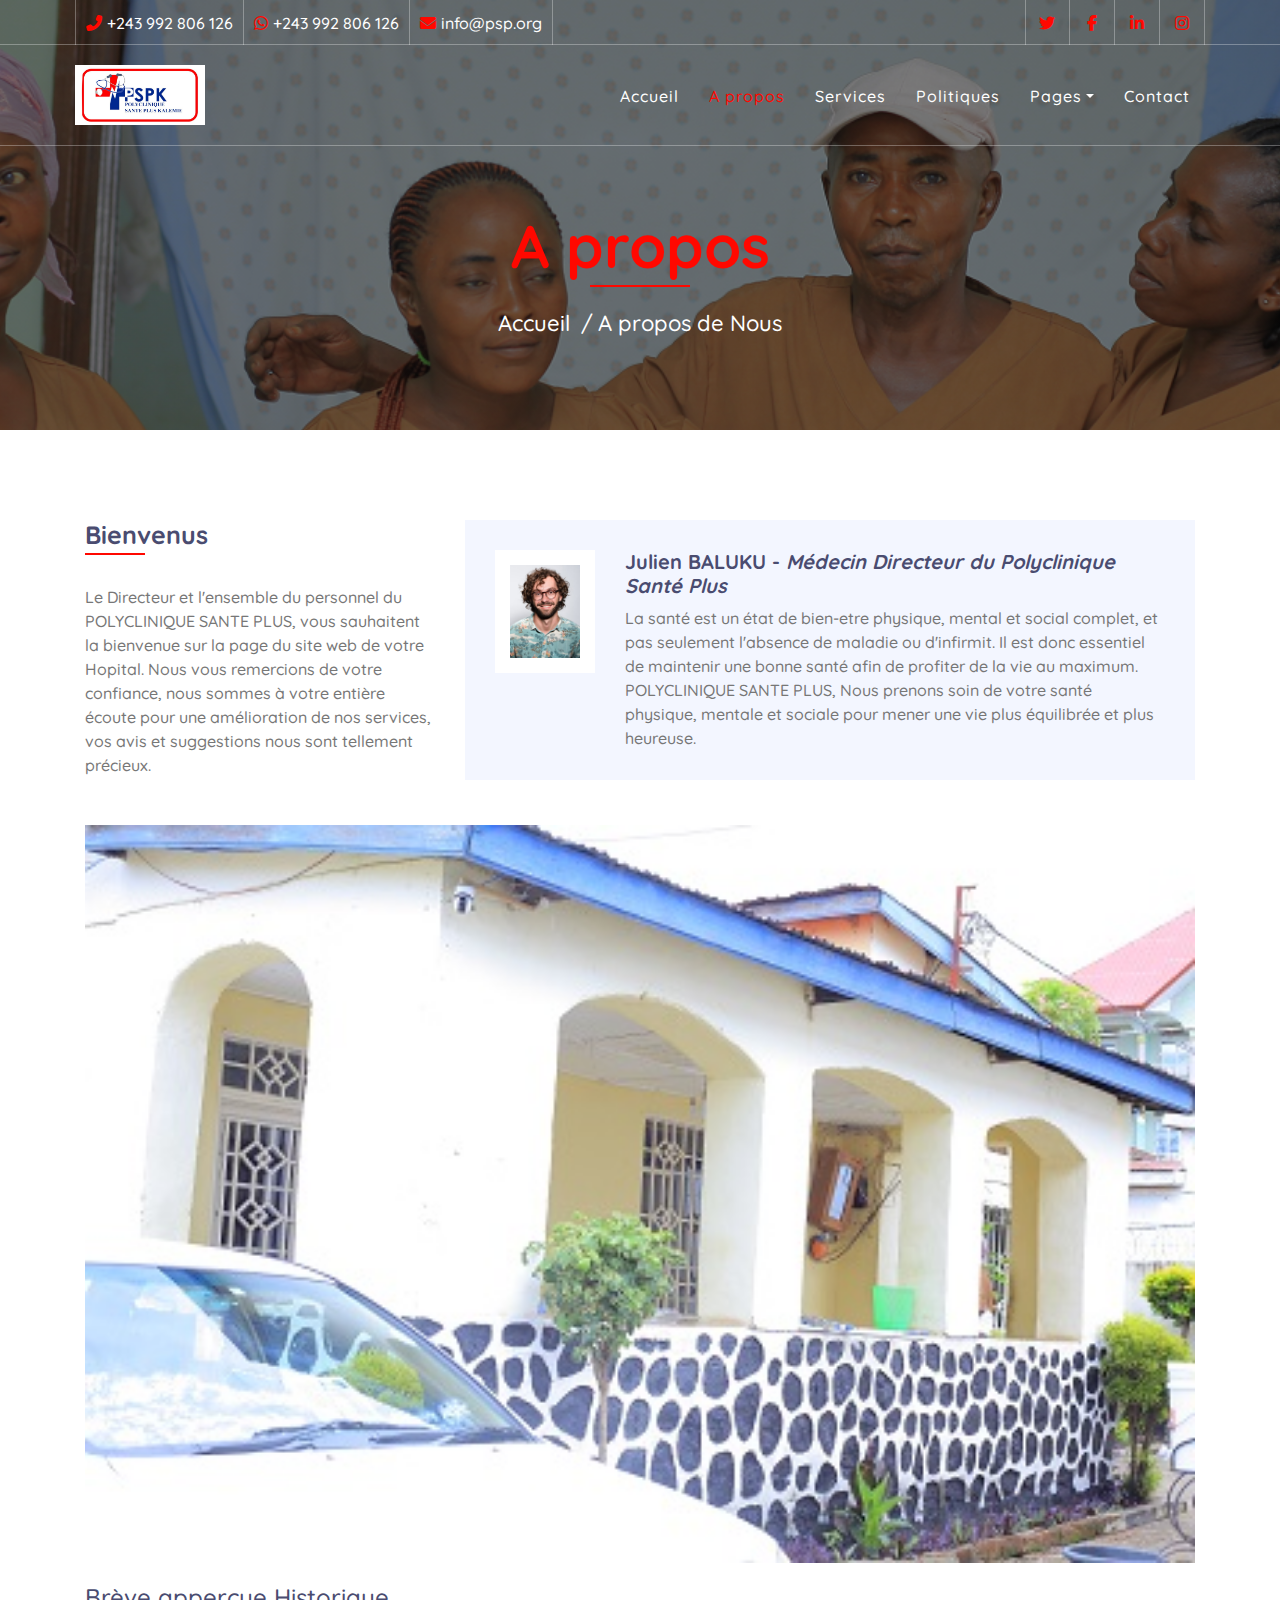
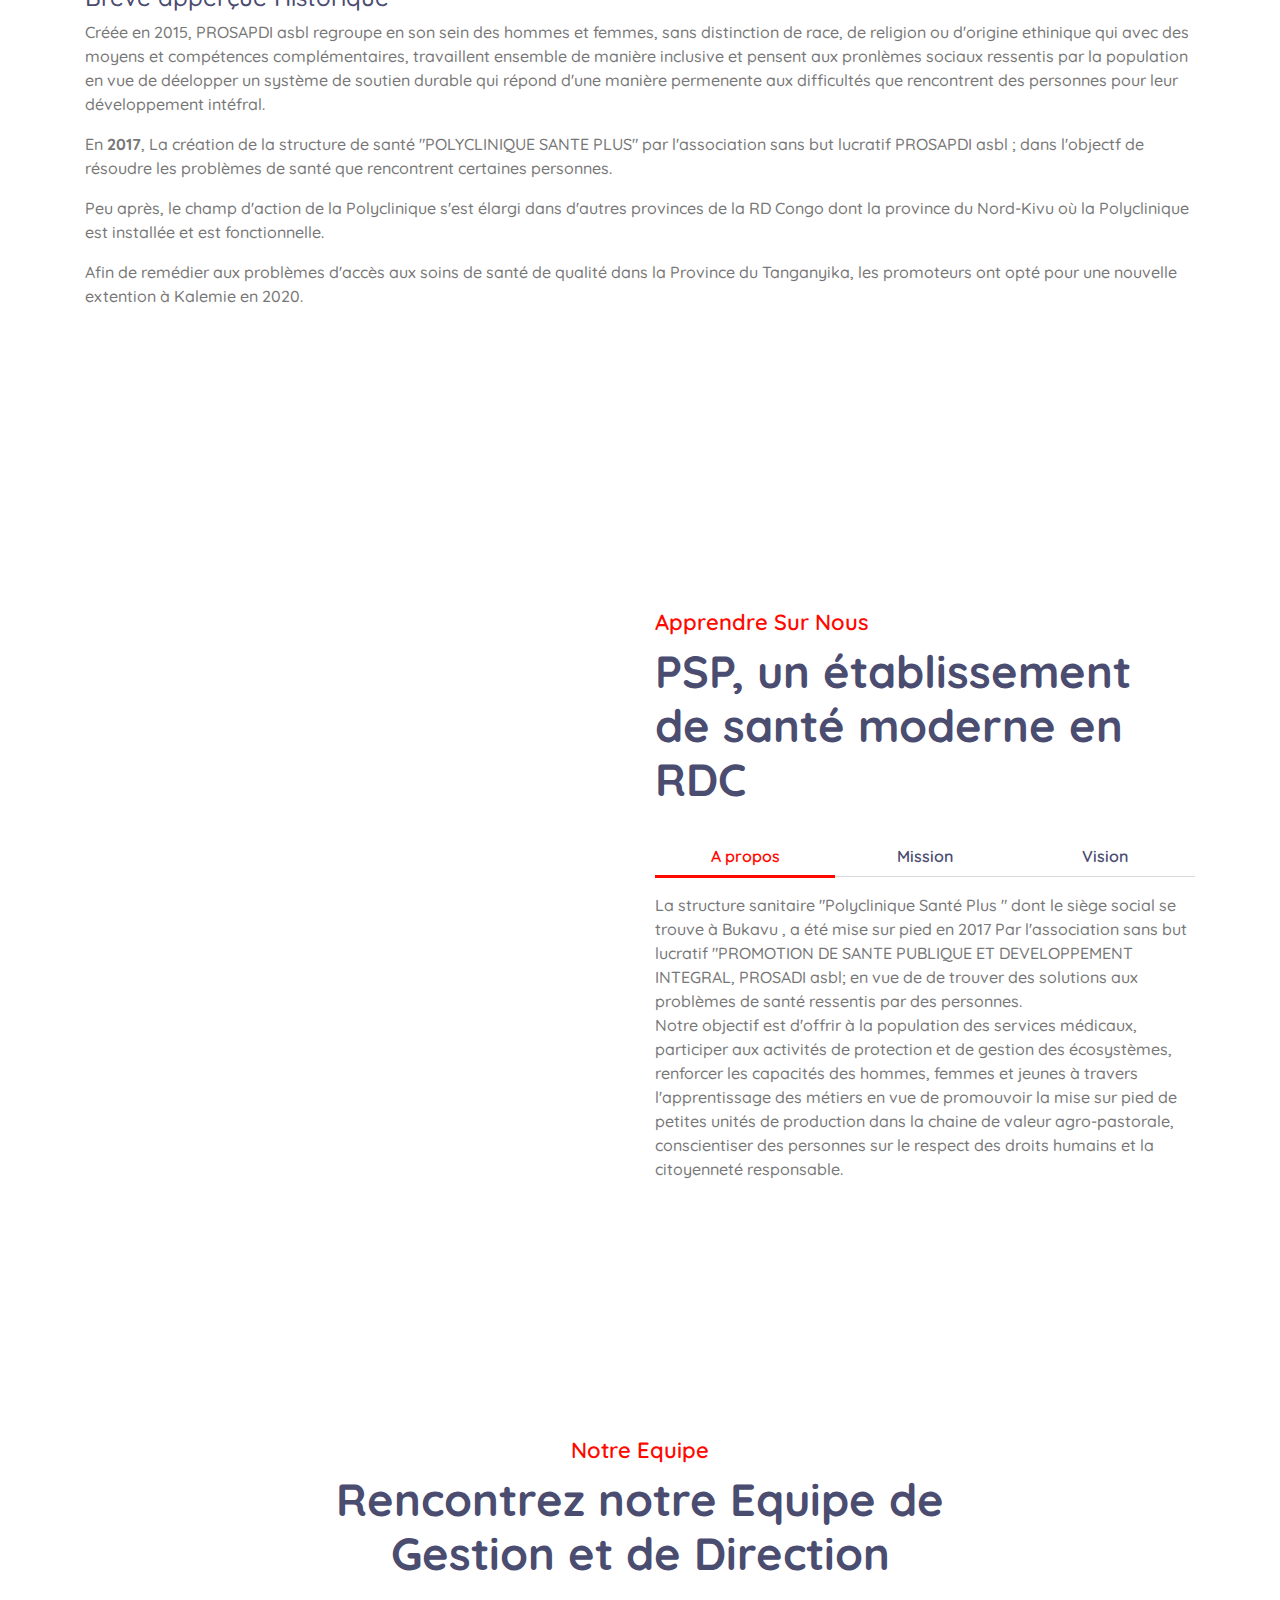
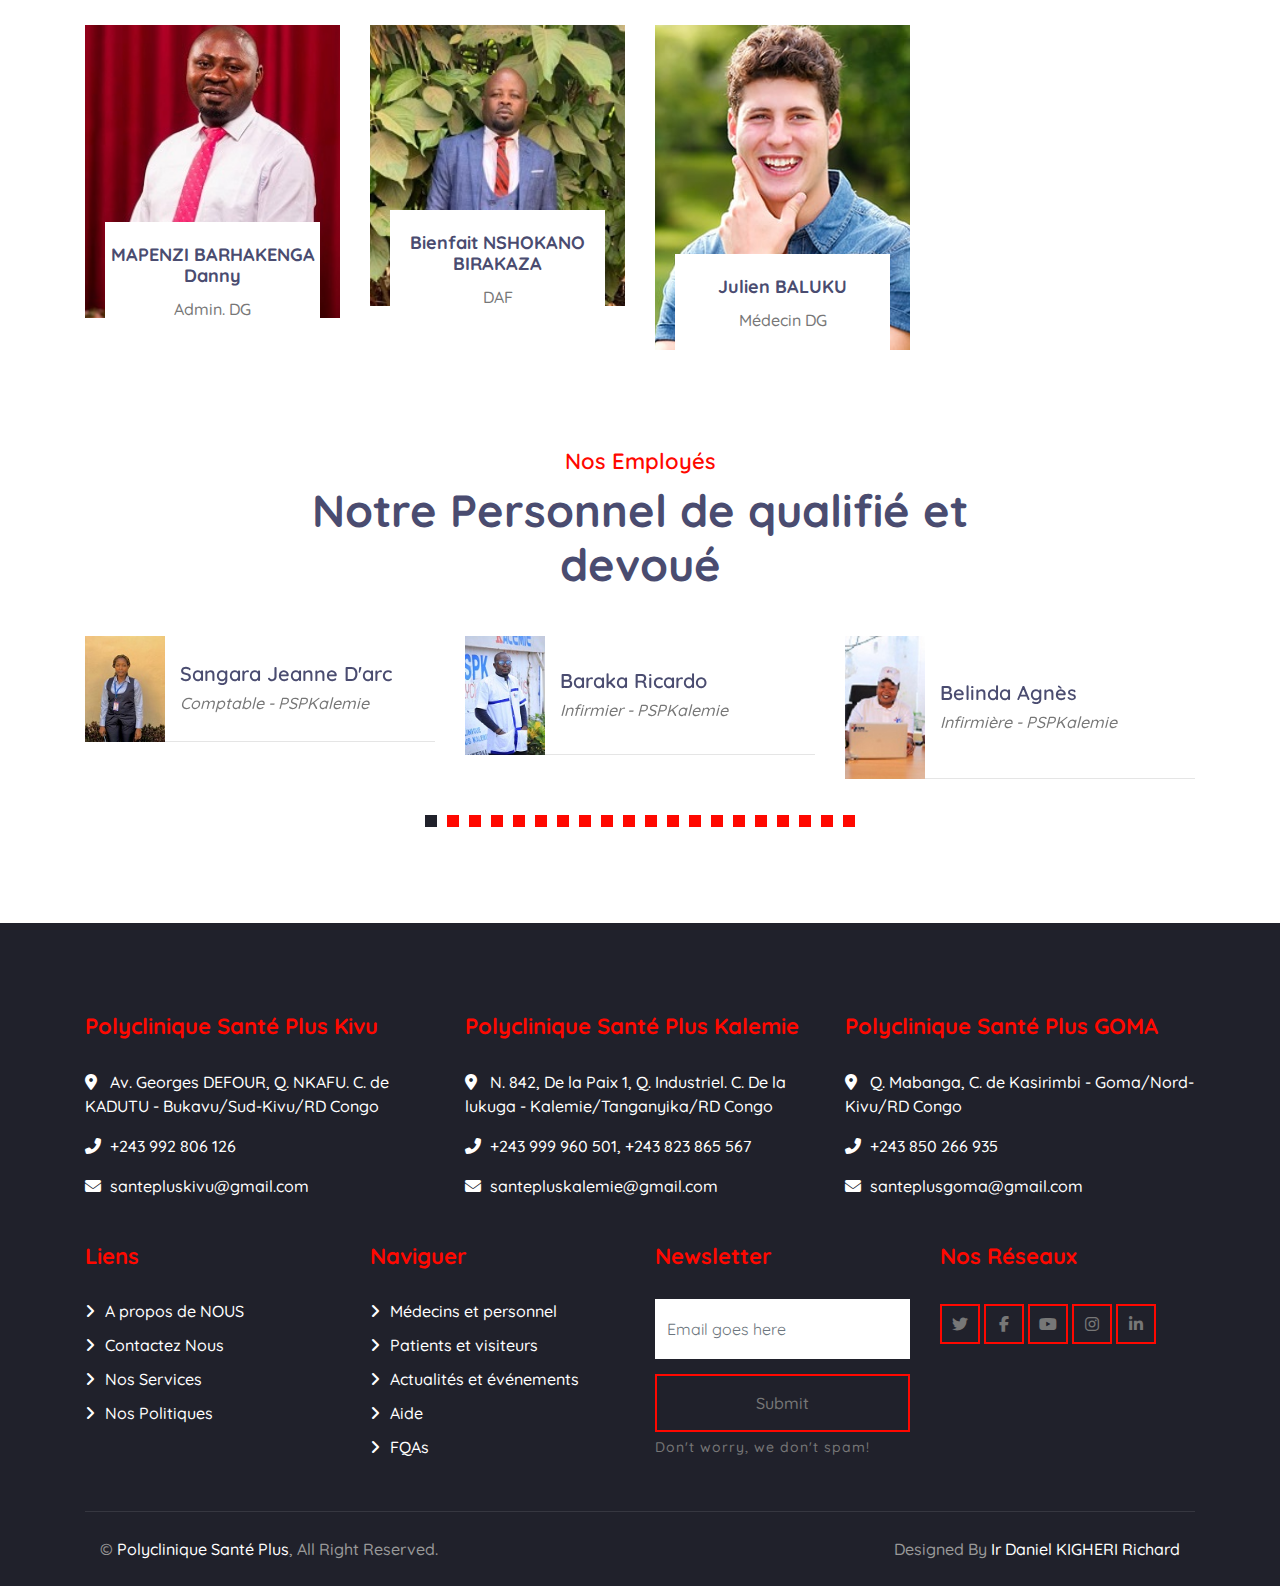
==== commit 4afb4ba5: "Update about.html" ====
--- a/about.html
+++ b/about.html
@@ -194,7 +194,7 @@
             <div class="container">
                 <div class="row align-items-center">
                     <div class="col-lg-6">
-                        <div class="about-img" data-parallax="scroll" data-image-src="img/index/about.JPG"></div>
+                        <div class="about-img" data-parallax="scroll" data-image-src="img/index/about.jpg"></div>
                     </div>
                     <div class="col-lg-6">
                         <div class="section-header">
@@ -306,7 +306,7 @@
                             </div>
                         </div>
                     </div>
-                    <div class="col-lg-3 col-md-6">
+<!--                     <div class="col-lg-3 col-md-6">
                         <div class="team-item">
                             <div class="team-img">
                                 <img src="img/team-4.jpg" alt="Team Image">
@@ -322,7 +322,7 @@
                                 </div>
                             </div>
                         </div>
-                    </div>
+                    </div> -->
                 </div>
             </div>
         </div>
